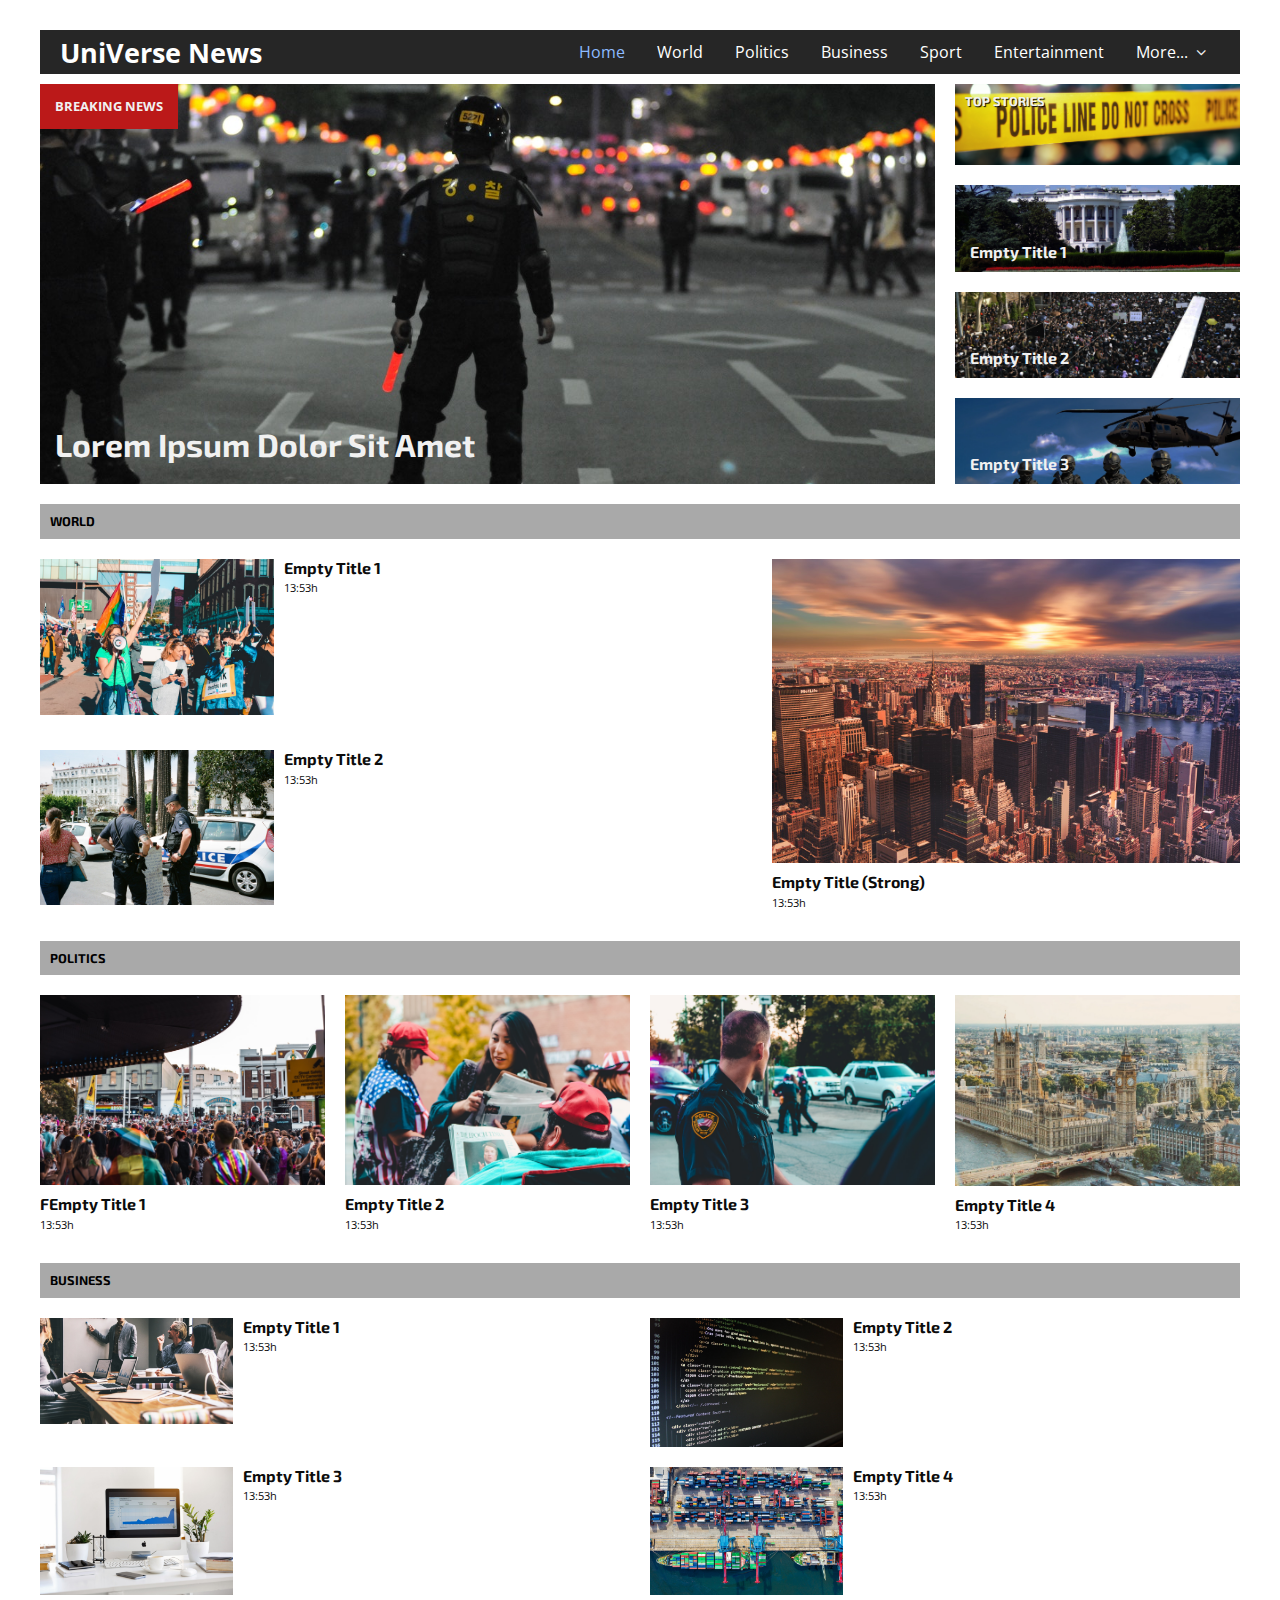
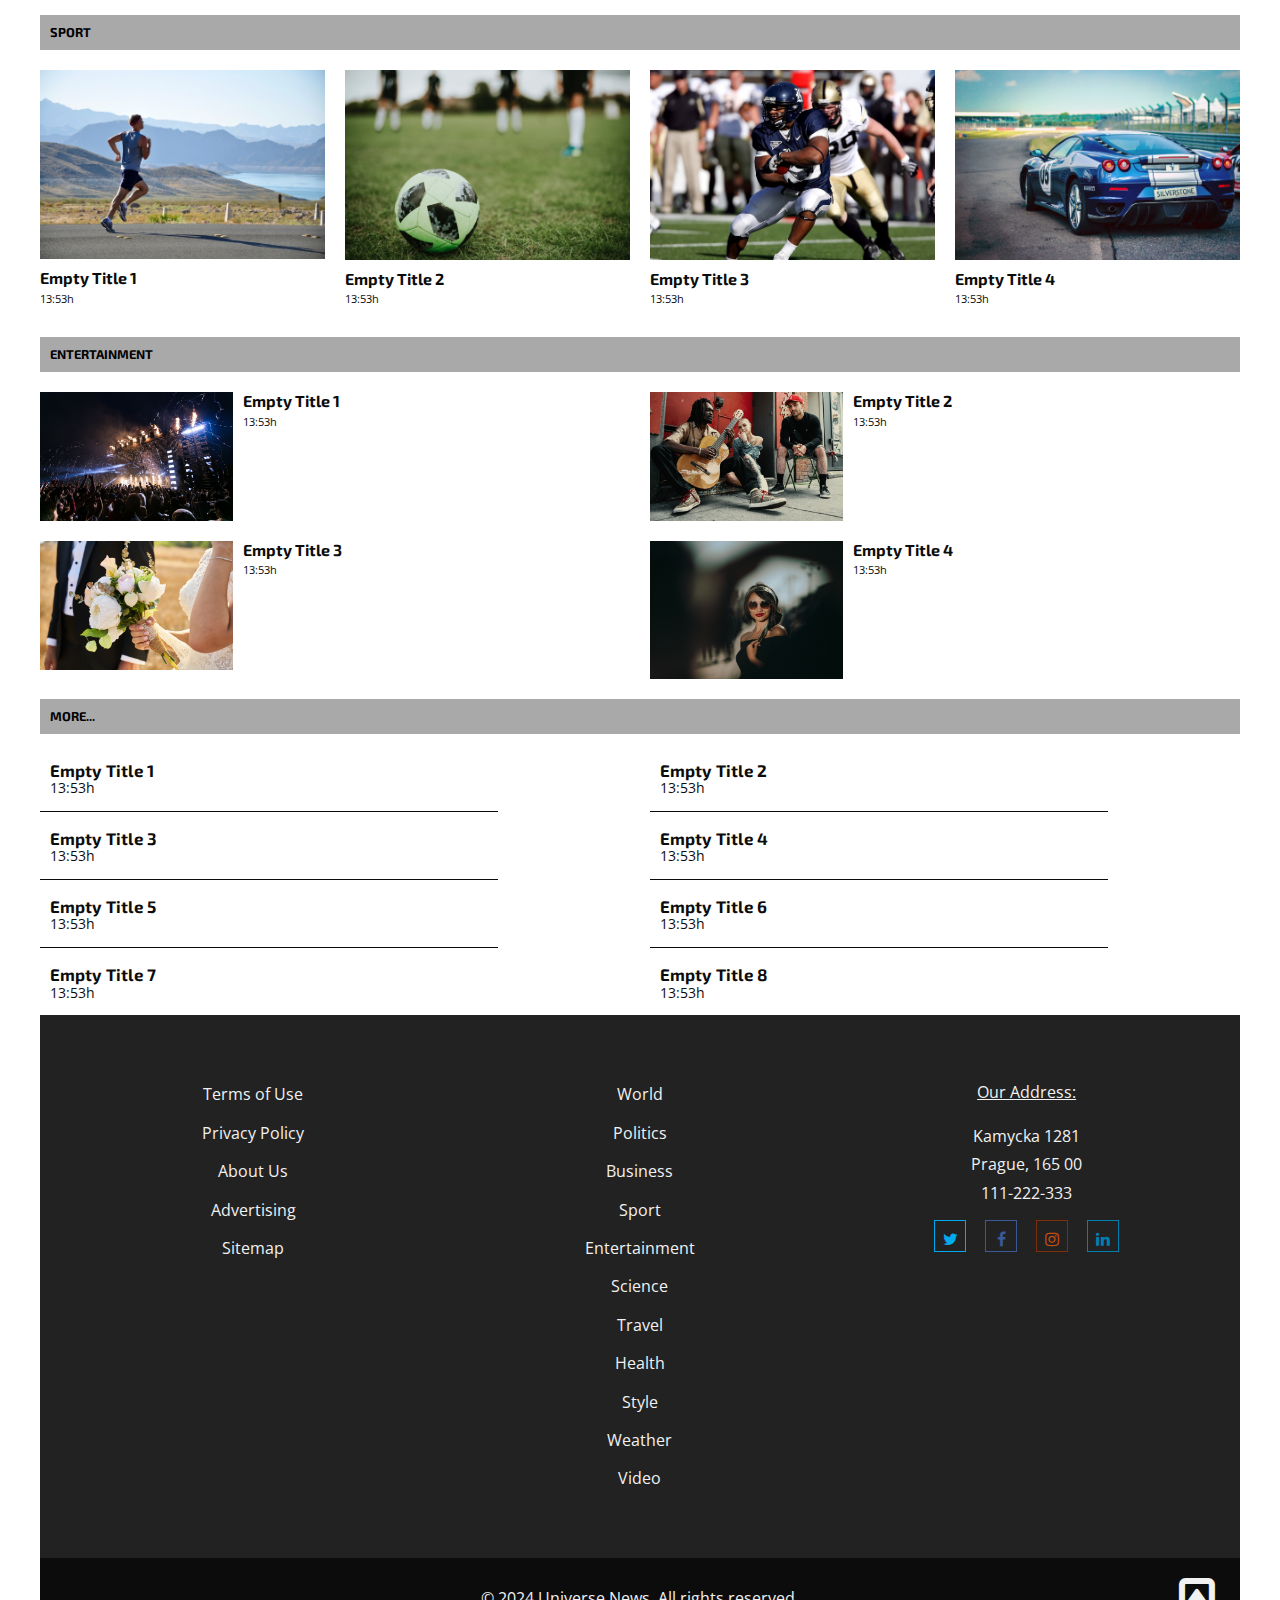
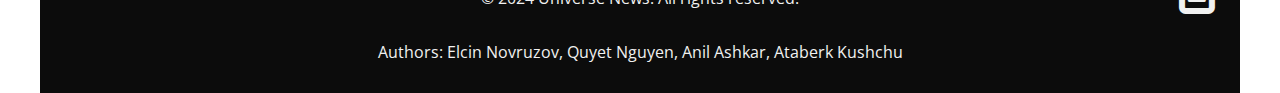
==== index.html @ 1b8720ac "some changes, fix footer, top stories, etc." ====
<!doctype html>
<html class="no-js" lang="en">

<head>

  <meta charset="UTF-8">
  <meta name="description"
    content="">
  <meta name="author" content="">
  <meta name="viewport" content="width=device-width, initial-scale=1.0">

  <title>Home</title>

  <link href="https://fonts.googleapis.com/css?family=Exo+2:400,700|Open+Sans&display=swap" rel="stylesheet">
  <link href="https://stackpath.bootstrapcdn.com/font-awesome/4.7.0/css/font-awesome.min.css" rel="stylesheet"
    integrity="sha384-wvfXpqpZZVQGK6TAh5PVlGOfQNHSoD2xbE+QkPxCAFlNEevoEH3Sl0sibVcOQVnN" crossorigin="anonymous">
  
  <link rel="stylesheet" href="css/normalize.css">
  <link rel="stylesheet" href="css/main.css">

</head>

<body id="top">

  <div class="content-wrap">

    <!-- Header -->
    <header role="banner">

      <section class="nav-section">

        <!-- Logo -->
        <div class="logo">
          <a href="index.html" title="UniVerse News Logo">UniVerse News</a>
        </div>

        <!-- Navigation -->
        <nav class="nav-menu" role="navigation">
          <ul class="nav-links">
            <li><a href="index.html" id="curr-menu-item" title="Home">Home</a></li>
            <li><a href="article.html" title="World">World</a>
            <li><a href="#politics.html" title="Politics">Politics</a></li>
            <li><a href="#business.html" title="Business">Business</a></li>
            <li><a href="#sport.html" title="Sport">Sport</a></li>
            <li><a href="#entertainment.html" title="Entertainment">Entertainment</a></li>
            <li>
              <a href="#more" title="More">More...<span class="dropdown-toggle" aria-expanded="false"></span>
                <span class="screen-reader-text">Expand child menu</span></a>
              <ul class="sub-menu">
                <li><a href="#" title="Science">Science</a></li>
                <li><a href="#" title="Travel">Travel</a></li>
                <li><a href="#" title="Health">Health</a></li>
                <li><a href="#" title="Style">Style</a></li>
                <li><a href="#" title="Weather">Weather</a></li>
                <li><a href="#" title="Video">Video</a></li>
              </ul>
            </li>
          </ul>
          <div class="burger">
            <div class="line-1"></div>
            <div class="line-2"></div>
            <div class="line-3"></div>
          </div>
        </nav>
      </section> <!-- end of class="nav-section"-->

    </header>

    <!-- Main -->
    <main class="main" role="main">

      <div class="top-news">

        <section class="latest-news">
          <div class="headline">
            <p>Breaking News</p>
            <a href="article.html">
              <h1>Lorem ipsum dolor sit amet</h1>
            </a>
          </div>
        </section> <!-- End of class="latest-news" -->

        <section class="top-stories">
          <h2>Top Stories</h2>
          <div class="headline headline-1">
            <a href="#">
              <h1>Empty Title 1</h1>
            </a>
          </div>
          <div class="headline headline-2">
            <a href="#">
              <h1>Empty Title 2</h1>
            </a>
          </div>

          <div class="headline headline-3">
            <a href="#">
              <h1>Empty Title 3</h1>
            </a>
          </div>
        </section> <!-- End of class="top-stories" -->

      </div> <!-- End of class="top-news" -->

      <section class="world">
        <h2>World</h2>
        <div class="story story-1">
          <a href="#">
            <div class="story-img">
              <img src="images/politics2.jpg" alt="Protesters">
            </div>
            <div class="story-headline">
              <h3>Empty Title 1</h3>
              <p class="exact-time">13:53h</p>
            </div>
          </a>
        </div>

        <div class="story story-2">
          <a href="#">
            <div class="story-img">
              <img src="images/politics10.jpg" alt="Police Officers">
            </div>
            <div class="story-headline">
              <h3>Empty Title 2</h3>
              <p class="exact-time">13:53h</p>
            </div>
          </a>
        </div>

        <div class="story story-3">
          <a href="#">
            <div class="story-img">
              <img src="images/world9.jpg" alt="Aerial view of the city">
            </div>
            <div class="story-headline">
              <h3>Empty Title (Strong)</h3>
              <p class="exact-time">13:53h</p>
            </div>
          </a>
        </div>
      </section> <!-- End of class="world" -->

      <section class="politics">
        <h2>Politics</h2>
        <div class="story">
          <a href="#">
            <div class="story-img">
              <img src="images/politics4.jpg" alt="Protesters">
            </div>
            <div class="story-headline">
              <h3>FEmpty Title 1</h3>
              <p class="exact-time">13:53h</p>
            </div>
          </a>
        </div>

        <div class="story">
          <a href="#">
            <div class="story-img">
              <img src="images/politics5.jpg" alt="People with newspapers">
            </div>
            <div class="story-headline">
              <h3>Empty Title 2</h3>
              <p class="exact-time">13:53h</p>
            </div>
          </a>
        </div>

        <div class="story">
          <a href="#">
            <div class="story-img">
              <img src="images/politics9.jpg" alt="Police Officer">
            </div>
            <div class="story-headline">
              <h3>Empty Title 3</h3>
              <p class="exact-time">13:53h</p>
            </div>
          </a>
        </div>

        <div class="story">
          <a href="#">
            <div class="story-img">
              <img src="images/world2.jpg" alt="London">
            </div>
            <div class="story-headline">
              <h3>Empty Title 4</h3>
              <p class="exact-time">13:53h</p>
            </div>
          </a>
        </div>
      </section> <!-- End of class="politics" -->

      <section class="business">
        <h2>Business</h2>
        <div class="story">
          <a href="#">
            <div class="story-img">
              <img src="images/business1.jpg" alt="Office">
            </div>
            <div class="story-headline">
              <h3>Empty Title 1</h3>
              <p class="exact-time">13:53h</p>
            </div>
          </a>
        </div>

        <div class="story">
          <a href="#">
            <div class="story-img">
              <img src="images/business4.jpg" alt="Computer screen">
            </div>
            <div class="story-headline">
              <h3>Empty Title 2</h3>
              <p class="exact-time">13:53h</p>
            </div>
          </a>
        </div>

        <div class="story">
          <a href="#">
            <div class="story-img">
              <img src="images/business7.jpg" alt="Screen with graphic statistics">
            </div>
            <div class="story-headline">
              <h3>Empty Title 3</h3>
              <p class="exact-time">13:53h</p>
            </div>
          </a>
        </div>

        <div class="story">
          <a href="#">
            <div class="story-img">
              <img src="images/business10.jpg" alt="Container terminal">
            </div>
            <div class="story-headline">
              <h3>Empty Title 4</h3>
              <p class="exact-time">13:53h</p>
            </div>
          </a>
        </div>
      </section> <!-- End of class="business" -->

      <section class="sport">
        <h2>Sport</h2>
        <div class="story">
          <a href="#">
            <div class="story-img">
              <img src="images/sport2.jpg" alt="Marathon runner">
            </div>
            <div class="story-headline">
              <h3>Empty Title 1</h3>
              <p class="exact-time">13:53h</p>
            </div>
          </a>
        </div>

        <div class="story">
          <a href="#">
            <div class="story-img">
              <img src="images/sport5.jpg" alt="Football field">
            </div>
            <div class="story-headline">
              <h3>Empty Title 2</h3>
              <p class="exact-time">13:53h</p>
            </div>
          </a>
        </div>

        <div class="story">
          <a href="#">
            <div class="story-img">
              <img src="images/sport6.jpg" alt="American football players">
            </div>
            <div class="story-headline">
              <h3>Empty Title 3</h3>
              <p class="exact-time">13:53h</p>
            </div>
          </a>
        </div>

        <div class="story">
          <a href="#">
            <div class="story-img">
              <img src="images/sport7.jpg" alt="Sport car">
            </div>
            <div class="story-headline">
              <h3>Empty Title 4</h3>
              <p class="exact-time">13:53h</p>
            </div>
          </a>
        </div>
      </section> <!-- End of class="sport" -->

      <section class="entertainment">
        <h2>Entertainment</h2>
        <div class="story">
          <a href="#">
            <div class="story-img">
              <img src="images/entertainment1.jpg" alt="Live concert">
            </div>
            <div class="story-headline">
              <h3>Empty Title 1</h3>
              <p class="exact-time">13:53h</p>
            </div>
          </a>
        </div>

        <div class="story">
          <a href="#">
            <div class="story-img">
              <img src="images/entertainment4.jpg" alt="Man playing guitar">
            </div>
            <div class="story-headline">
              <h3>Empty Title 2</h3>
              <p class="exact-time">13:53h</p>
            </div>
          </a>
        </div>

        <div class="story">
          <a href="#">
            <div class="story-img">
              <img src="images/entertainment6.jpg" alt="Wedding">
            </div>
            <div class="story-headline">
              <h3>Empty Title 3</h3>
              <p class="exact-time">13:53h</p>
            </div>
          </a>
        </div>

        <div class="story">
          <a href="#">
            <div class="story-img">
              <img src="images/entertainment10.jpg" alt="Fashion model">
            </div>
            <div class="story-headline">
              <h3>Empty Title 4</h3>
              <p class="exact-time">13:53h</p>
            </div>
          </a>
        </div>
      </section> <!-- End of class="entertainment" -->

      <section class="more">
        <h2>More...</h2>
        <a href="#">
          <div class="more-headline">
            <h3> Empty Title 1</h3>
            <p class="exact-time">13:53h</p>
          </div>
        </a>

        <a href="#">
          <div class="more-headline">
            <h3>Empty Title 2</h3>
            <p class="exact-time">13:53h</p>
          </div>
        </a>

        <a href="#">
          <div class="more-headline">
            <h3>Empty Title 3</h3>
            <p class="exact-time">13:53h</p>
          </div>
        </a>

        <a href="#">
          <div class="more-headline">
            <h3>Empty Title 4</h3>
            <p class="exact-time">13:53h</p>
          </div>
        </a>

        <a href="#">
          <div class="more-headline">
            <h3>Empty Title 5</h3>
            <p class="exact-time">13:53h</p>
          </div>
        </a>

        <a href="#">
          <div class="more-headline">
            <h3>Empty Title 6</h3>
            <p class="exact-time">13:53h</p>
          </div>
        </a>

        <a href="#">
          <div class="more-headline">
            <h3>Empty Title 7</h3>
            <p class="exact-time">13:53h</p>
          </div>
        </a>

        <a href="#">
          <div class="more-headline">
            <h3>Empty Title 8</h3>
            <p class="exact-time">13:53h</p>
          </div>
        </a>

      </section> <!-- End of class="more" -->

    </main> <!-- End of class="main" -->


    <!-- Footer Links -->
    <div class="footer-links">

      

      <ul class="main-footer-links">
        <li><a href="#world" title="World">World</a>
        <li><a href="#politics" title="Politics">Politics</a></li>
        <li><a href="#business" title="Business">Business</a></li>
        <li><a href="#sport" title="Sport">Sport</a></li>
        <li><a href="#entertainment" title="Entertainment">Entertainment</a></li>
        <li><a href="#science" title="Science">Science</a></li>
        <li><a href="#travel" title="Travel">Travel</a></li>
        <li><a href="#health" title="Health">Health</a></li>
        <li><a href="#style" title="Style">Style</a></li>
        <li><a href="#weather" title="Weather">Weather</a></li>
        <li><a href="#video" title="Video">Video</a></li>
      </ul>

      <ul class="info-links">
        <li><a href="404.html" title="Terms of Use">Terms of Use</a></li>
        <li><a href="404.html" title="Privacy Policy">Privacy Policy</a></li>
        <li><a href="404.html" title="About Us">About Us</a></li>
        <li><a href="404.html" title="Advertising">Advertising</a></li>
        <li><a href="404.html" title="Sitemap">Sitemap</a></li>
      </ul>

      <ul class="our-address">
        <li>Our Address:</li>
        <li>Kamycka 1281</li>
        <li>Prague, 165 00</li>
        <li>111-222-333</li>
      </ul>
      
      <ul class="social-media-links">
          <div class="social-container">
            <a href="#" class="twitter"><i class="fa fa-twitter"></i></a>
            <a href="#" class="facebook"><i class="fa fa-facebook"></i></a>
            <a href="#" class="instagram"><i class="fa fa-instagram"></i></a>
            <a href="#" class="linkedin"><i class="fa fa-linkedin"></i></a>
          </div>
      </ul>

    </div> <!-- End of class="footer-links" -->

    <!-- Footer Credit -->
    <footer role="contentinfo">
    <p class="footer-title">&copy; 2024 Universe News. All rights reserved.</p>
    <p class="footer-authors">Authors: Elcin Novruzov, Quyet Nguyen, Anil Ashkar, Ataberk Kushchu</p>
      <a class="scroll-top" href="#top"></a>
    </footer>

  </div> <!-- end of class="content-wrap" -->

  <script src="https://code.jquery.com/jquery-3.4.1.min.js"
    integrity="sha256-CSXorXvZcTkaix6Yvo6HppcZGetbYMGWSFlBw8HfCJo=" crossorigin="anonymous"></script>
  <script src="js/main.js"></script>

</body>

</html>
---- css/main.css ----
/* -------------------------------------------------------------
    Color Palette 
   ------------------------------------------------------------- */

:root {
  --smoky-black: #0c0c0c;
  --raisin-black: #222222;
  --lapis-lazuli: #21759b;
  --dark-medium-gray: #a9a9a9;
  --cornell-red: #bb1919;
  --anti-flash-white: #f1f1f1;
  --very-light-gray: #e2e2e2;
  --gray80: #cccccc;
}

/* -------------------------------------------------------------
    Accessibility (Text meant only for screen readers)
   ------------------------------------------------------------- */

.screen-reader-text {
  clip: rect(1px, 1px, 1px, 1px);
  position: absolute !important;
  height: 1px;
  width: 1px;
  overflow: hidden;
}

.screen-reader-text:hover,
.screen-reader-text:active,
.screen-reader-text:focus {
  background-color: var(--anti-flash-white);
  border-radius: 3px;
  box-shadow: 0 0 2px 2px var(--smoky-black);
  clip: auto !important;
  color: var(--lapis-lazuli);
  display: block;
  font-size: 14px;
  font-weight: bold;
  height: auto;
  left: 5px;
  line-height: normal;
  padding: 15px 23px 14px;
  text-decoration: none;
  top: 5px;
  width: auto;
  z-index: 100000;
}

/* -------------------------------------------------------------
    Global Styles
   ------------------------------------------------------------- */

/*
 * Box-sizing Reset
 */

html {
  box-sizing: border-box;
}

*,
*:before,
*:after {
  box-sizing: inherit;
}

body {
  font-family: "Open Sans", sans-serif;
}

h1,
h2,
h3,
h4,
h5,
h6 {
  font-family: "Exo 2", sans-serif;
}

ul,
li {
  padding: 0;
  margin: 0;
  list-style: none;
}

a {
  text-decoration: none;
}

img {
  display: block;
  width: 100%;
  height: auto;
}

/*
 * Browser Upgrade Prompt
*/

.browserupgrade {
  margin: 0.2em 0;
  background: var(--anti-flash-white);
  color: var(--smoky-black);
  padding: 0.2em 0;
}

/* -------------------------------------------------------------
    Header
   ------------------------------------------------------------- */

/* 
 * Nav Wrapper
 */

.nav-section {
  background: hsl(0, 0%, 15%);
  position: relative;
  padding-bottom: 2px;
}

/* 
 * Logo
 */

.logo a {
  display: block;
  color: #fff;
  text-decoration: none;
  font-size: 1.5em;
  font-weight: bold;
  padding-left: 15px;
  padding-top: 15px;
  margin-bottom: 15px;
}

/* 
 * Main Navigation
 */

.nav-links {
  display: none;
}

.nav-links li {
  opacity: 0;
}

.nav-menu li a {
  display: block;
  color: #fff;
  padding: 0.7em 1em;
}

.nav-menu li a:hover {
  background: hsl(0, 0%, 25%);
}

.nav-menu li a[href="#more"] {
  display: none;
}

#curr-menu-item {
color: #8dbbff !important;
}

/*
 * Burger Menu
 */

.burger {
  position: absolute;
  right: 10px;
  top: 15px;
  cursor: pointer;
}

.burger div {
  width: 25px;
  height: 3px;
  background-color: var(--very-light-gray);
  margin: 5px;
  transition: all 0.5s ease;
}

.nav-active {
  display: block;
  transform: translateX(0%);
  height: 100vh;
}

@keyframes navLinkFade {
  from {
    opacity: 0;
    transform: translateX(50px);
  }
  to {
    opacity: 1;
    transform: translateX(0px);
  }
}

.toggle .line-1 {
  transform: rotate(-45deg) translate(-5px, 6px);
}

.toggle .line-2 {
  opacity: 0;
}

.toggle .line-3 {
  transform: rotate(45deg) translate(-5px, -6px);
}

/* -------------------------------------------------------------
    Main
   ------------------------------------------------------------- */

.headline {
  background: url(../images/politics8.jpg);
  background-position: center center;
  background-repeat: no-repeat;
  background-size: cover;
  position: relative;
  min-height: 200px;
  display: flex;
  flex-direction: column;
  align-items: start;
  justify-content: space-between;
}

.headline p {
  margin: 0;
  padding: 15px;
  background: var(--cornell-red);
  color: var(--anti-flash-white);
  font-size: 0.8rem;
  font-weight: bold;
  text-transform: uppercase;
}

.headline h1 {
  font-size: 1rem;
  text-transform: capitalize;
  color: var(--anti-flash-white);
  padding-left: 15px;
}

.top-stories h2 {
  padding: 10px;
    margin: 10px;
    text-transform: uppercase;
    font-size: 0.8rem;
    color: var(--anti-flash-white);
    text-shadow: #000 1px 1px 1px; 
    background: url(../images/top-news.webp);
      background-position: center center;
      background-repeat: no-repeat;
      background-size: cover;
}

.world h2,
.politics h2,
.business h2,
.sport h2,
.entertainment h2,
.more h2 {
  padding: 10px;
  margin: 10px;
  background: var(--dark-medium-gray);
  text-transform: uppercase;
  font-size: 0.8rem;
}

.top-stories .headline {
  display: flex;
  margin: 10px;
  justify-content: flex-end;
  
}

.top-stories .headline-1 {
  background: url(../images/politics1.jpg);
  background-position: center center;
  background-repeat: no-repeat;
  background-size: cover;
}

.top-stories .headline-2 {
  background: url(../images/politics3.jpg);
  background-position: center center;
  background-repeat: no-repeat;
  background-size: cover;
}

.top-stories .headline-3 {
  background: url(../images/politics6.jpg);
  background-position: center center;
  background-repeat: no-repeat;
  background-size: cover;
}

.story a {
  display: grid;
  grid-template-columns: 1fr 2fr;
  grid-gap: 10px;
  margin: 10px;
}

.story-img {
  min-width: 120px;
  height: auto;
}

.story h3 {
  margin: 0;
  color: var(--smoky-black);
  font-size: 1rem;
  text-transform: capitalize;
}

.story p.exact-time {
  margin-top: 5px;
  color: var(--smoky-black);
  font-size: 0.7rem;
  font-weight: normal;
}

.more-headline {
  margin: 10px;
  font-size: 0.9rem;
}

.more-headline h3 {
  color: var(--smoky-black);
  margin-bottom: 0px;
  text-transform: capitalize;
}

.more-headline p.exact-time {
  margin-top: 0;
  color: var(--smoky-black);
}

/* -------------------------------------------------------------
    Footer
   ------------------------------------------------------------- */

/*
 * Footer Links
 */

.footer-links {
  padding: 20px;
  background: var(--raisin-black);
}

.footer-links a {
  display: flex;
  justify-content: center;
  padding: 10px;
  color: var(--anti-flash-white);
}

/*
 * Social Media Links social-media-links
 */

/*
 * Main Footer Links
 */

.main-footer-links {
  padding-top: 20px;
}

/*
 * Our Address
 */

.our-address {
  text-align: center;
  padding-top: 15px;
  padding-bottom: 20px;
  color: var(--anti-flash-white);
  border-top: 1px solid var(--anti-flash-white);
}

.our-address li {
  padding: 5px;
}

.our-address li:first-child {
  text-decoration: underline;
  padding: 20px;
}

/*
 * Footer Credit
 */

footer {
  position: relative;
  background: var(--smoky-black);
  padding: 5px;
}

footer p {
  display: flex;
  justify-content: center;
  padding: 10px;
  background: var(--smoky-black);
  color: var(--anti-flash-white);
}

footer a.scroll-top:before {
  font-family: "Fontawesome";
  position: absolute;
  top: 15px;
  right: 25px;
  content: "\f151";
  color: var(--anti-flash-white);
  font-size: 2.6rem;
}

/* -------------------------------------------------------------
    Article
   ------------------------------------------------------------- */

.article h2 {
  text-transform: capitalize;
  padding-left: 10px;
  margin-bottom: 0;
}

.article p {
  padding-left: 10px;
  margin-top: 0;
}

article p {
  text-align: justify;
  padding: 10px;
}

p.intro-text {
  font-style: italic;
  font-size: 1.1rem;
  padding: 20px;
}

/*
 * Comments - Wide screen(min-width: 56em)
 */

.comments {
  padding: 10px;
}

.article .comments p {
  padding-left: 0;
}

.comment-name {
  padding-top: 20px;
  margin-bottom: 10px;
}

.comment-text {
  padding-left: 10px;
  background: var(--gray80);
  border-radius: 5px;
  font-size: 0.8rem;
}

.article .comment-text p {
  padding-bottom: 5px;
}

/*
 * Comment Form
 */

.article h3 {
  padding: 10px;
}

.form-container {
  border-radius: 5px;
  background-color: var(--anti-flash-white);
  padding: 20px;
}

input[type="text"],
textarea {
  width: 100%;
  padding: 12px;
  border: 1px solid var(--smoky-black);
  background: transparent;
  color: var(--smoky-black);
  border-radius: 4px;
  box-sizing: border-box;
  margin-top: 6px;
  margin-bottom: 16px;
  resize: vertical;
}

input[type="submit"] {
  background-color: var(--lapis-lazuli);
  color: var(--anti-flash-white);
  padding: 12px 20px;
  border: none;
  border-radius: 4px;
  cursor: pointer;
}

/*
 * Sidebar - Wide screen(min-width: 56em)
 */

.sidebar {
  margin-bottom: 100px;
}

.sidebar h2 {
  padding: 20px;
  margin-top: 50px;
  background: var(--dark-medium-gray);
}

.sidebar .sidebar-headline {
  border-bottom: 1px solid var(--smoky-black);
  padding: 0px 10px;
}

.sidebar a {
  color: var(--smoky-black);
}

.sidebar h2:last-of-type {
  margin-top: 100px;
}

.top-comments {
  display: grid;
  grid-template-columns: 3fr 1fr;
}

.top-comments p {
  font-size: 2rem;
  padding: 20px 0 0 0;
  margin: 0;
  text-align: end;
}

/* -------------------------------------------------------------
    Helpers Classes
   ------------------------------------------------------------- */

/*
 * Hide visually and from screen readers
 */

.hidden {
  display: none;
}

/*
 * Clearfix: contain floats
 */

.clearfix:before,
.clearfix:after {
  content: " ";
  display: table;
}

.clearfix:after {
  clear: both;
}

/* -------------------------------------------------------------
    Media Queries
   ------------------------------------------------------------- */

@media only screen and (min-width: 37em) {
  .latest-news h1:first-child {
    font-size: 1.5rem;
  }

  .top-stories {
    display: grid;
    grid-template-columns: repeat(3, 1fr);
  }

  .top-stories h2 {
    grid-column: 1/4;
    grid-row: 1/2;
  }

  .headline {
    min-height: 400px;
  }

  .headline-1,
  .headline-2,
  .headline-3 {
    min-height: 200px;
  }

  .world {
    display: grid;
    grid-template-columns: repeat(2, 1fr);
  }

  .world h2 {
    grid-column: 1/4;
    grid-row: 1/2;
  }

  .world .story-1 {
    grid-column: 1/4;
  }

  .politics,
  .business,
  .sport,
  .entertainment,
  .more {
    display: grid;
    grid-template-columns: repeat(2, 1fr);
  }

  .politics h2,
  .business h2,
  .sport h2,
  .entertainment h2,
  .more h2 {
    grid-column: 1/3;
    grid-row: 1/2;
  }
}

@media only screen and (min-width: 56em) {
  /*
   * Global Styles - Wide screen(min-width: 56em)
   */

  .content-wrap {
    /*max-width: 1280px;*/
    margin: 0 auto;
    padding: 30px 30px 0px 30px;
  }

  /*
   * Nav Wrapper - Wide screen(min-width: 56em)
   */

  .nav-section {
    display: flex;
    background: hsl(0, 0%, 15%);
    justify-content: space-between;
    align-items: center;
    margin-left: 10px;
    margin-right: 10px;
  }

  /*
   * Logo - Wide screen(min-width: 56em)
   */

  .logo a {
    font-size: 1.7em;
    padding-left: 20px;
    padding-top: 7px;
    margin-bottom: 4px;
  }

  /*
   * Main Navigation - Wide screen(min-width: 56em)
   */

  .nav-links {
    height: 38px;
  }

  .nav-menu ul {
    display: flex;
    justify-content: space-around;
  }

  .nav-menu li {
    position: relative;
  }

  .nav-menu li a[href="#more"] {
    display: block;
    width: 120px;
  }

  .nav-menu ul ul {
    display: none;
    position: absolute;
    z-index: 100;
  }

  .nav-menu ul ul li {
    flex: 1 1 auto;
  }

  .nav-menu ul .toggled-on {
    display: flex;
    flex-direction: column;
    width: 100%;
    background: hsl(0, 0%, 15%);
  }

  .dropdown-toggle {
    margin: 0;
    padding: 0 0.5em;
    border: 0;
    font-family: "FontAwesome";
    content: "";
    text-transform: lowercase; /* stop screenreaders to read the text as capital letters */
    background-color: transparent;
  }

  .dropdown-toggle:after {
    position: relative;
    top: 0;
    left: 0;
    width: 42px;
    color: var(--anti-flash-white);
    content: "\f107";
    line-height: 1em;
  }

  .dropdown-toggle:hover,
  .dropdown-toggle:focus {
    background: hsl(0, 0%, 25%);
  }

  .dropdown-toggle.toggle-on:after {
    content: "\f106";
  }

  .burger {
    display: none;
  }

  .nav-links li {
    opacity: 1;
  }

  /*
   * Main - Wide screen(min-width: 56em)
   */

  .main-article {
    display: grid;
    grid-template-columns: 2fr 1fr;
    padding: 10px;
    grid-gap: 20px;
  }

  .main-article .article {
    font-size: 1.2rem;
  }

  /*
   * Article - Wide screen(min-width: 56em)
   */

  .article h2 {
    font-size: 2rem;
    padding-top: 40px;
    padding-bottom: 10px;
    padding-left: 0;
  }

  .article p:first-of-type {
    padding-bottom: 50px;
    padding-left: 0;
  }

  .article p.intro-text {
    font-size: 1.5rem;
    padding-top: 50px;
  }

  .article h3 {
    padding-left: 0;
  }

  /*
   * Comments - Wide screen(min-width: 56em)
   */

  .comment-name {
    padding-top: 40px;
  }

  .comment-text {
    padding-left: 20px;
    font-size: 1rem;
  }

  .article .comment-text p {
    padding-bottom: 5px;
  }

  /*
   * Top News - Wide screen(min-width: 56em)
   */

  .top-news {
    display: grid;
    grid-template-columns: 3fr 1fr;
  }

  .top-news .latest-news {
    grid-column: 1/2;
    grid-row: 1/2;
    margin: 10px;
  }

  .latest-news h1:first-child {
    font-size: 2rem;
  }

  .headline-1,
  .headline-2,
  .headline-3 {
    min-height: 10%;
  }

  .top-stories .headline-1 {
    grid-column: 1/4;
    grid-row: 2/3;
  }

  .top-stories .headline-2 {
    grid-column: 1/4;
    grid-row: 3/4;
  }

  .top-stories .headline-3 {
    grid-column: 1/4;
    grid-row: 4/5;
  }

  /*
   * World - Wide screen(min-width: 56em)
   */

  .world {
    display: grid;
    grid-template-columns: repeat(5, 1fr);
  }

  .world h2 {
    grid-column: 1 / span 5;
  }

  .world .story-1 {
    grid-column: 1/4;
  }

  .world .story-2 {
    grid-column: 1/4;
    grid-row: 3/4;
  }

  .world .story-3 {
    grid-column: 4/6;
    grid-row: 2/4;
  }

  .world .story-3 a {
    display: flex;
    flex-direction: column;
  }

  /*
   * Politics - Wide screen(min-width: 56em)
   */

  .politics {
    display: grid;
    grid-template-columns: repeat(4, 1fr);
  }

  .politics h2 {
    grid-column: 1 / span 5;
  }

  .politics .story a {
    display: flex;
    flex-direction: column;
  }

  /*
   * Sport - Wide screen(min-width: 56em)
   */

  .sport {
    display: grid;
    grid-template-columns: repeat(4, 1fr);
  }

  .sport h2 {
    grid-column: 1 / span 5;
  }

  .sport .story a {
    display: flex;
    flex-direction: column;
  }

  /*
   * More - Wide screen(min-width: 56em)
   */

  .more a {
    border-bottom: 1px solid var(--smoky-black);
    width: 75%;
    margin-left: 10px;
    color: var(--smoky-black);
  }

  .more a:nth-child(8),
  .more a:nth-child(9) {
    border: none;
  }

  /*
   * Footer - Wide screen(min-width: 56em)
   */

  footer,
  .footer-links {
    margin-left: 10px;
    margin-right: 10px;
  }

  .footer-links {
    display: grid;
    grid-template-columns: 1fr 1fr 1fr;
    padding-top: 60px;
    padding-bottom: 60px;
  }

  .info-links {
    padding-top: 0;
    grid-column: 1/2;
    grid-row: 1/3;
  }

  .main-footer-links {
    padding-top: 0;
    grid-column: 2/3;
    grid-row: 1/3;
  }

  .social-media-links {
    padding-top: 0;
    grid-column: 3/4;
    grid-row: 2/3;
  }

  .our-address {
    grid-column: 3/4;
    grid-row: 1/2;
    height: 100px;
    padding: 0;
    margin: -12px;
    border: none;
  }
}

/* Main container for Sign In / Sign Up forms */
.user-account-container {
  display: flex;
  flex-direction: column;
  max-width: 500px;
  width: 100%;
  margin: 30px auto;
}

/* Toggle Button Container */
.user-account-toggle-container {
  display: flex;
  width: 100%;
  border-radius: 30px;
  overflow: hidden;
  background-color: #333; /* Dark grey for the container */
  box-shadow: 0 4px 8px rgba(0, 0, 0, 0.2);
  margin-bottom: 20px;
}

/* Default Toggle Button Styling */
.user-account-toggle-button {
  flex: 1;
  padding: 12px;
  font-size: 16px;
  font-weight: bold;
  background-color: #333; /* Match container color */
  color: #ccc; /* Light grey text for better readability */
  text-align: center;
  border: none;
  cursor: pointer;
  transition: background-color 0.3s ease, color 0.3s ease;
}

/* Active Toggle Button Styling */
.user-account-toggle-button.active {
  background: linear-gradient(90deg, #1e90ff, #007bff); /* Bright blue gradient for active state */
  color: #fff; /* White text on active button */
  font-weight: bold;
}

/* Form section styling */
.user-account-form-section {
  display: none; /* Initially hidden */
}

.user-account-form-section.active {
  display: block; /* Show active form */
}

/* Shared Form Styles */
.user-account-form label {
  font-size: 14px;
  font-weight: bold;
  margin-bottom: 5px;
  color: #333;
  display: inline-block;
}

.user-account-form input[type="text"],
.user-account-form input[type="email"],
.user-account-form input[type="password"],
.user-account-form select {
  padding: 10px;
  font-size: 14px;
  margin-bottom: 15px;
  border: 1px solid #ddd;
  border-radius: 4px;
  width: 100%;
  box-sizing: border-box;
}

.user-account-password-container {
  position: relative;
}

/* Password Requirements Styling */
.user-account-password-requirements {
  font-size: 14px;
  color: #666;
  margin: 10px 0 5px;
}

.user-account-password-requirements-list {
  list-style: none;
  padding-left: 15px;
}

.user-account-password-requirements-list li::before {
  content: "•";
  margin-right: 5px;
  color: #333;
}

/* Button Styling */
.user-account-button {
  padding: 10px;
  font-size: 16px;
  color: #fff;
  background-color: #000;
  border: none;
  border-radius: 4px;
  cursor: pointer;
  display: block;
  transition: background-color 0.3s ease;
  margin-top: 10px;
  width: 100%;
}

.user-account-button:hover {
  background-color: #333;
}

/* Checkbox Styling */
.user-account-checkbox {
  font-size: 14px;
  color: #333;
  display: flex;
  align-items: center;
  margin-top: 10px;
}

.user-account-checkbox input {
  margin-right: 8px;
}

/* Media Query for Responsive Layout */
@media (max-width: 768px) {
  .user-account-container {
    margin: 10px;
    width: auto;
    max-width: unset;
  }

  .user-account-toggle-container {
    flex-direction: row;
  }

  .user-account-toggle-button {
    padding: 10px;
    font-size: 14px;
  }
}

/* Toggle Button Container */
.toggle-container {
  display: flex;
  width: 100%;
  border-radius: 30px;
  overflow: hidden;
  background-color: #333; /* Dark grey for the container */
  box-shadow: 0 4px 8px rgba(0, 0, 0, 0.2);
  margin-bottom: 20px;
}

/* Default Toggle Button Styling */
.toggle-button {
  flex: 1;
  padding: 12px;
  font-size: 16px;
  font-weight: bold;
  background-color: #333; /* Match container color */
  color: #ccc; /* Light grey text for better readability */
  text-align: center;
  border: none;
  cursor: pointer;
  transition: background-color 0.3s ease, color 0.3s ease;
}

/* Active Toggle Button Styling */
.toggle-button.active {
  background: linear-gradient(
    90deg,
    #1e90ff,
    #007bff
  ); /* Bright blue gradient for active state */
  color: #fff; /* White text on active button */
  font-weight: bold;
}

/* Button Styling */
.user-account-button {
  padding: 10px;
  font-size: 16px;
  color: #fff;
  background-color: #000;
  border: none;
  border-radius: 4px;
  cursor: pointer;
  display: block;
  transition: background-color 0.3s ease;
  margin-top: 10px;
  width: 100%;
}

.user-account-button:hover {
  background-color: #333;
}

/* Media Query for Responsive Layout */
@media (max-width: 768px) {
  .user-account-container {
    margin: 10px;
    width: auto;
    max-width: unset;
  }

  .toggle-container {
    flex-direction: row;
  }

  .toggle-button {
    padding: 10px;
    font-size: 14px;
  }
}


/* Author profile */
.main-author-profile {
  margin: 50px 10px;
}

.author-profile-wrap {
  display: flex;
  flex-wrap: wrap;
  gap: 10px;
  margin: auto;
  background: #fff;
  border: 1px solid #d0d0d0;
  box-sizing: border-box;
  padding: 16px;
  justify-content: space-between;
}

.author-profile-avatar {
  width: 60px;
  height: 60px;
  border-radius: 50%;
  flex-shrink: 0;
  margin-right: 10px;
}

.author-profile-info {
  display: flex;
  flex-direction: column;
  margin-right: auto;
}

.author-profile-fullname {
  font-size: 24px;
  font-weight: bold;
  margin-bottom: 5px;
  align-self: flex-start;
}

.author-profile-company {
  font-size: 18px;
  margin-bottom: 10px;
  align-self: flex-start;
}

.author-profile-icon-wrap {
  display: flex;
  gap: 10px;
  align-items: center;
  margin-top: 10px;
}

.author-profile-icon {
  padding: 10px;
  border-radius: 8px;
  border: 1px solid #d0d0d0;
  cursor: pointer;
  min-width: 40px;
  height: 40px;
}

.author-profile-description {
  flex-basis: 100%;
  padding-top: 10px;
  line-height: 24px;
  font-size: 16px;
  margin-top: 10px;
}

/* 
  *  Social Media Icons
  */

.social-container {
  margin: 0 auto;
  width: 285px;
  height: 260px;
  padding-left: 50px;
  padding-top: 5px;
}

/* Button Styles */
.social-container a {
  position: relative;
  height: 2em;
  width: 2em;
  line-height: 2em;
  float: left;
  margin-right: 19px;
  margin-top: 20px;
  text-align: center;
  border: 1px solid rgba(255, 255, 255, 0.3);
  color: rgba(255, 255, 255, 0.6);
}

.social-container .twitter {
  color: #00aced;
  border-color: #00aced;
}

.social-container .facebook {
  color: #3b5998;
  border-color: #3b5998;
}
.social-container .instagram {
  color: #c44d11;
  border-color: #7e2f08;
}

.social-container .linkedin {
  color: #007fb1;
  border-color: #007fb1;
}

.social-container a:hover {
  background: transparent;
  transform: scale(1.3, 1.3);
}

.social-container .codepen:hover {
  color: rgba(0, 0, 0, 0.8);
  border-color: rgba(0, 0, 0, 0.8);
}
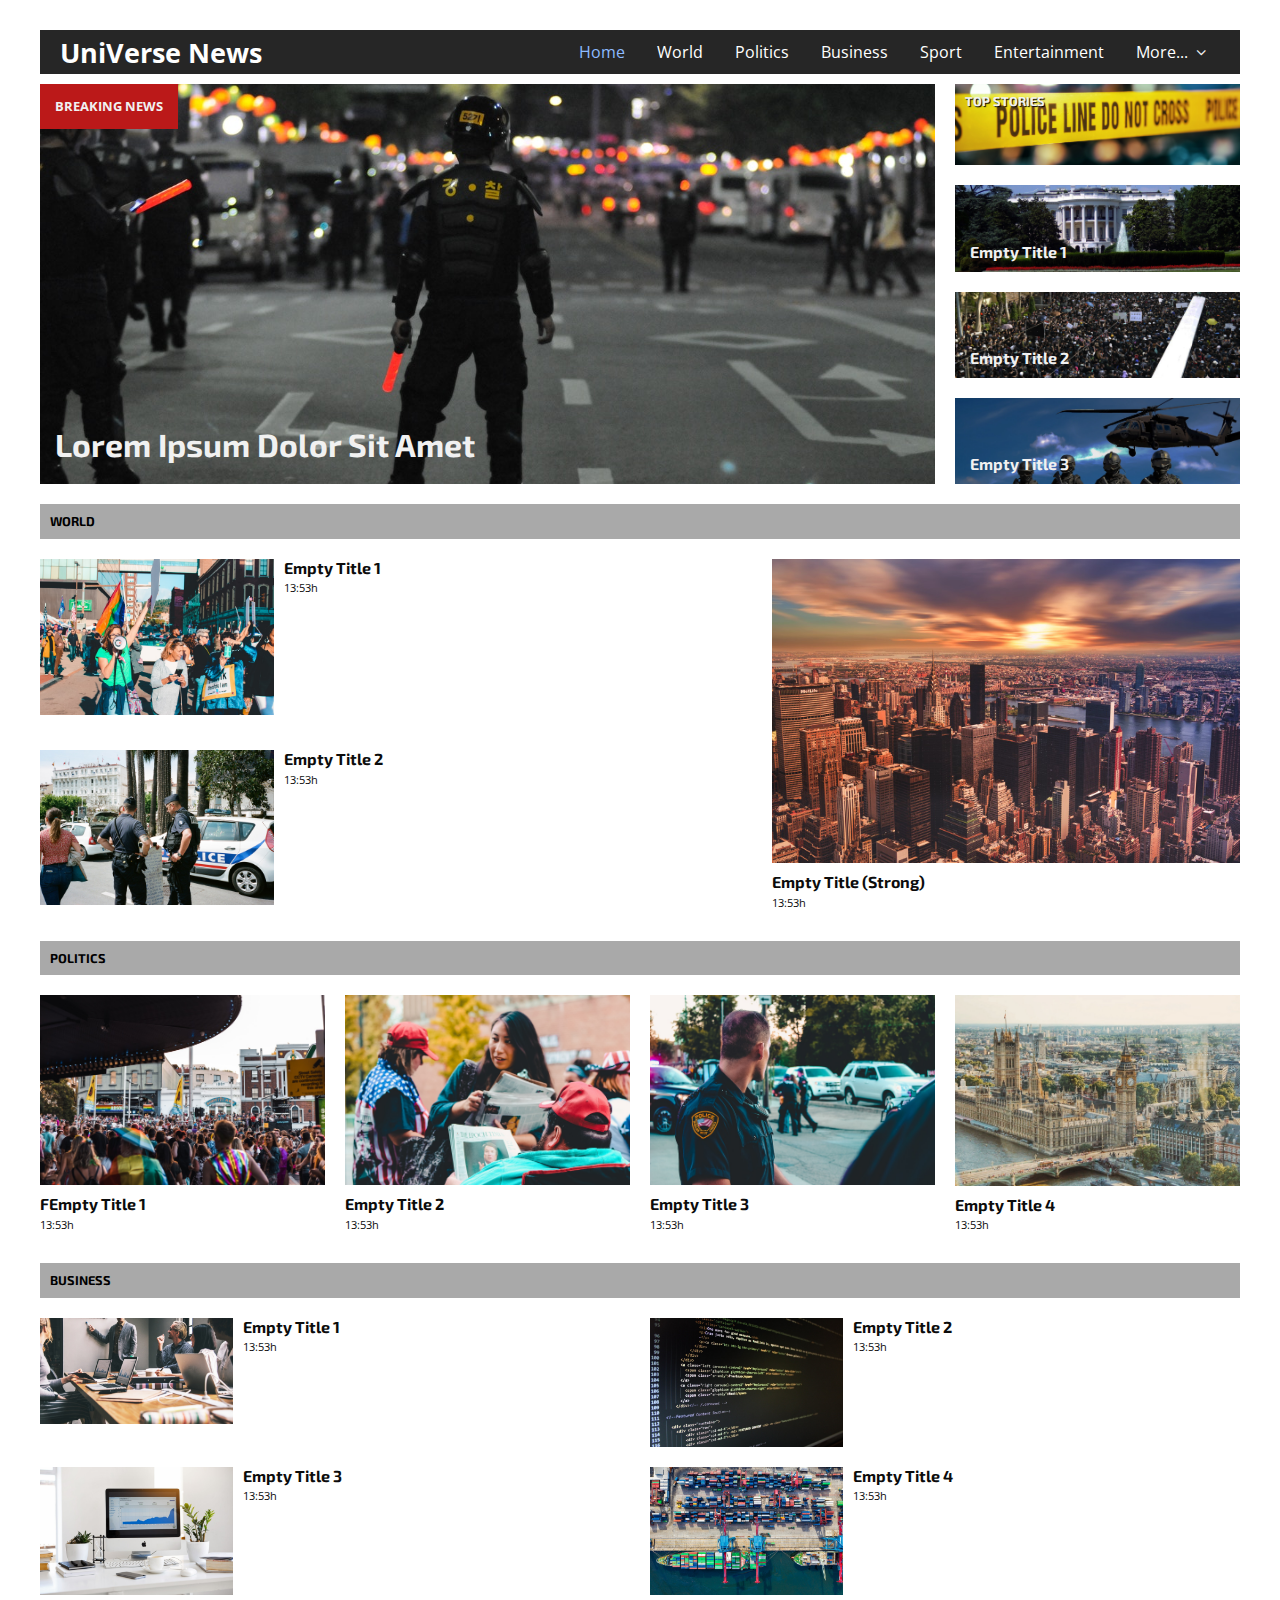
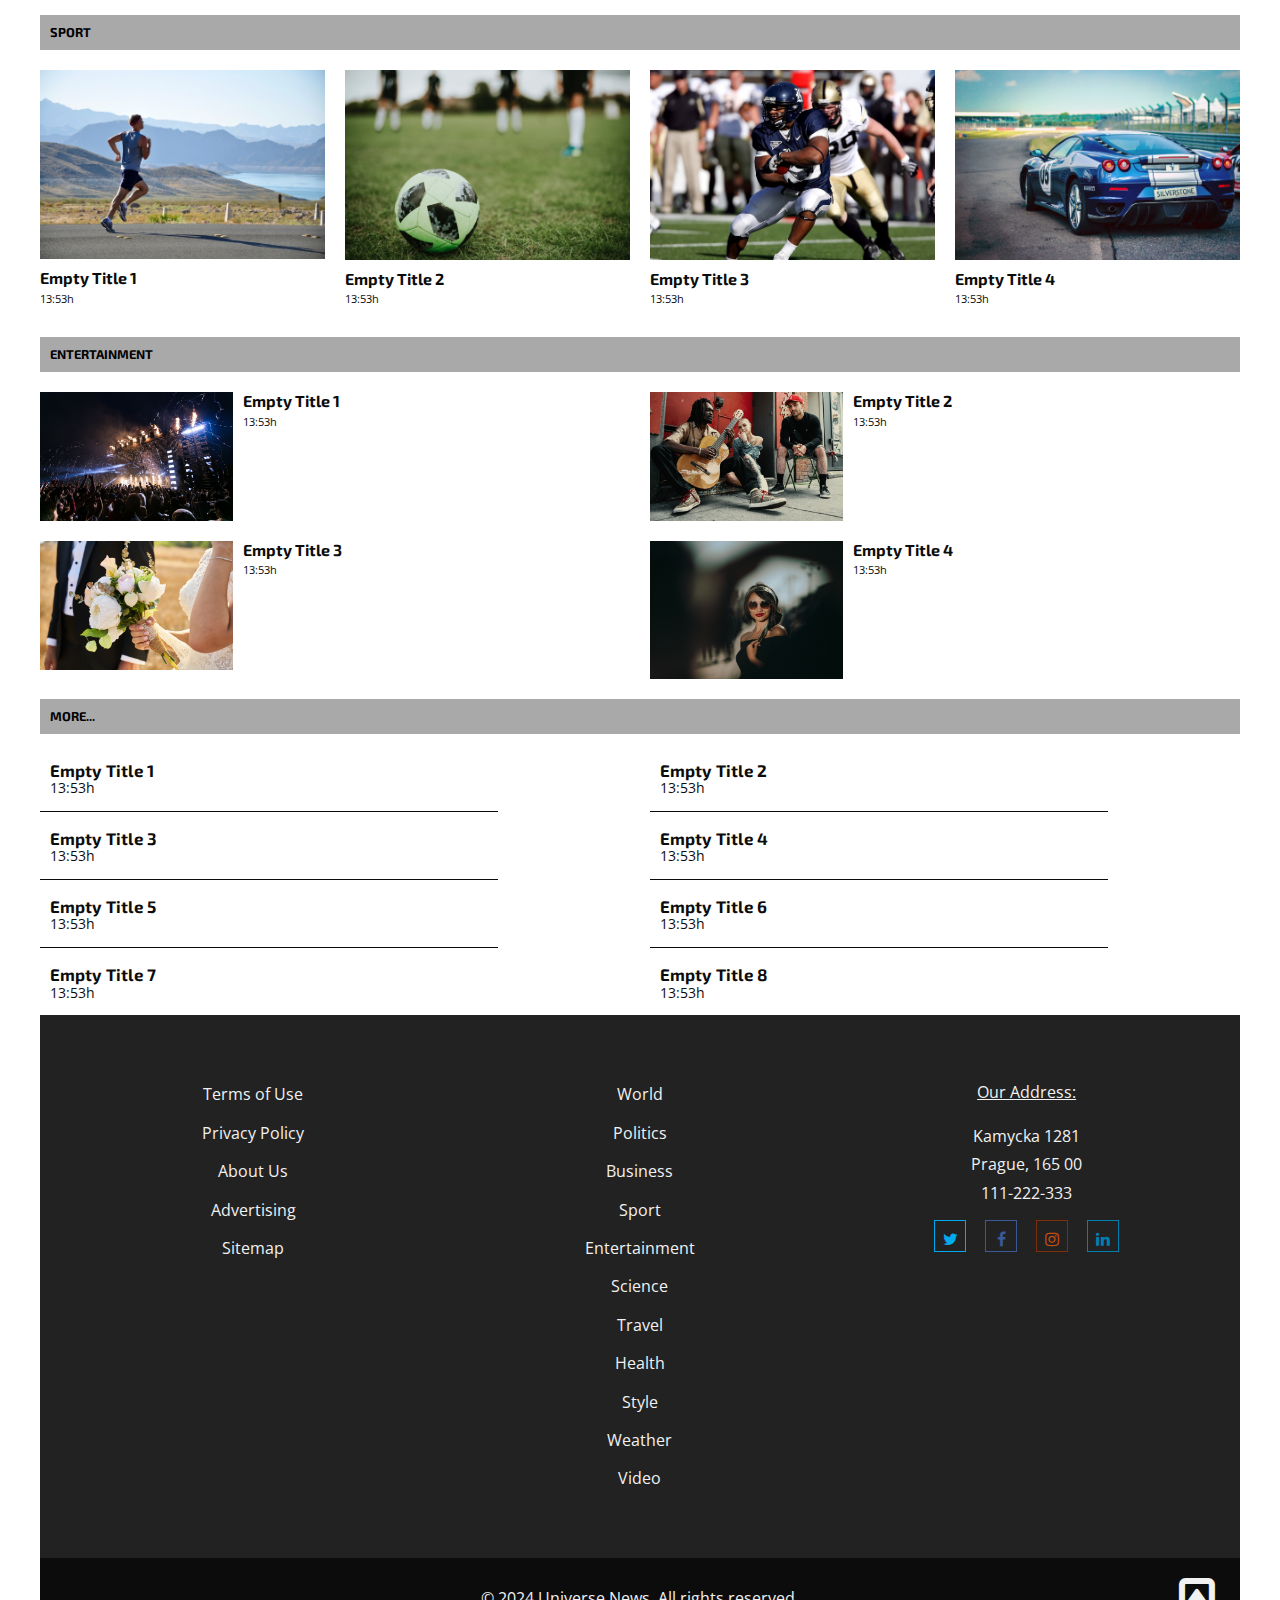
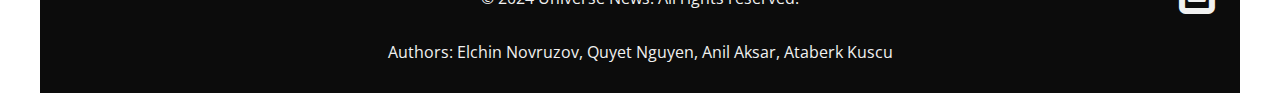
==== commit 66c2680f: "fix footer and names" ====
--- a/index.html
+++ b/index.html
@@ -456,7 +456,7 @@
     <!-- Footer Credit -->
     <footer role="contentinfo">
     <p class="footer-title">&copy; 2024 Universe News. All rights reserved.</p>
-    <p class="footer-authors">Authors: Elcin Novruzov, Quyet Nguyen, Anil Ashkar, Ataberk Kushchu</p>
+    <p class="footer-authors">Authors: Elchin Novruzov, Quyet Nguyen, Anil Aksar, Ataberk Kuscu</p>
       <a class="scroll-top" href="#top"></a>
     </footer>
 
--- a/css/main.css
+++ b/css/main.css
@@ -813,6 +813,11 @@
    * Top News - Wide screen(min-width: 56em)
    */
 
+     .top-news-article {
+       display: grid;
+       grid-template-columns: 3fr 1fr;
+     }
+
   .top-news {
     display: grid;
     grid-template-columns: 3fr 1fr;
@@ -977,6 +982,63 @@
     border: none;
   }
 }
+
+/* 
+  *  Social Media Icons
+  */
+
+.social-container {
+  margin: 0 auto;
+  width: 285px;
+  height: 260px;
+  padding-left: 50px;
+  padding-top: 5px;
+}
+
+/* Button Styles */
+.social-container a {
+  position: relative;
+  height: 2em;
+  width: 2em;
+  line-height: 2em;
+  float: left;
+  margin-right: 19px;
+  margin-top: 20px;
+  text-align: center;
+  border: 1px solid rgba(255, 255, 255, 0.3);
+  color: rgba(255, 255, 255, 0.6);
+}
+
+.social-container .twitter {
+  color: #00aced;
+  border-color: #00aced;
+}
+
+.social-container .facebook {
+  color: #3b5998;
+  border-color: #3b5998;
+}
+
+.social-container .instagram {
+  color: #c44d11;
+  border-color: #7e2f08;
+}
+
+.social-container .linkedin {
+  color: #007fb1;
+  border-color: #007fb1;
+}
+
+.social-container a:hover {
+  background: transparent;
+  transform: scale(1.3, 1.3);
+}
+
+.social-container .codepen:hover {
+  color: rgba(0, 0, 0, 0.8);
+  border-color: rgba(0, 0, 0, 0.8);
+}
+
 
 /* Main container for Sign In / Sign Up forms */
 .user-account-container {
@@ -1063,13 +1125,102 @@
 
 .user-account-password-requirements-list {
   list-style: none;
+  color: #666;
   padding-left: 15px;
+  margin-bottom: 20px;
 }
 
 .user-account-password-requirements-list li::before {
   content: "•";
   margin-right: 5px;
   color: #333;
+}
+
+/* Button Styling */
+.user-account-button {
+  padding: 10px;
+  font-size: 16px;
+  color: #fff;
+  background-color: #000;
+  border: none;
+  border-radius: 4px;
+  cursor: pointer;
+  display: block;
+  transition: background-color 0.3s ease;
+  margin-top: 10px;
+  margin-bottom: 20px;
+  width: 100%;
+}
+
+.user-account-button:hover {
+  background-color: #333;
+}
+
+/* Checkbox Styling */
+.user-account-checkbox {
+  font-size: 14px;
+  color: #333;
+  display: flex;
+  align-items: center;
+  margin-top: 10px;
+}
+
+.user-account-checkbox input {
+  margin-right: 8px;
+}
+
+/* Media Query for Responsive Layout */
+@media (max-width: 768px) {
+  .user-account-container {
+    margin: 10px;
+    width: auto;
+    max-width: unset;
+  }
+
+  .user-account-toggle-container {
+    flex-direction: row;
+  }
+
+  .user-account-toggle-button {
+    padding: 10px;
+    font-size: 14px;
+  }
+}
+
+/* Toggle Button Container */
+.toggle-container {
+  display: flex;
+  width: 100%;
+  border-radius: 30px;
+  overflow: hidden;
+  background-color: #333; /* Dark grey for the container */
+  box-shadow: 0 4px 8px rgba(0, 0, 0, 0.2);
+  margin-bottom: 20px;
+}
+
+/* Default Toggle Button Styling */
+.toggle-button {
+  flex: 1;
+  padding: 12px;
+  font-size: 16px;
+  font-weight: bold;
+  background-color: #333; /* Match container color */
+  color: #ccc; /* Light grey text for better readability */
+  text-align: center;
+  border: none;
+  cursor: pointer;
+  transition: background-color 0.3s ease, color 0.3s ease;
+}
+
+/* Active Toggle Button Styling */
+.toggle-button.active {
+  background: linear-gradient(
+    90deg,
+    #1e90ff,
+    #007bff
+  ); /* Bright blue gradient for active state */
+  color: #fff; /* White text on active button */
+  font-weight: bold;
 }
 
 /* Button Styling */
@@ -1091,92 +1242,6 @@
   background-color: #333;
 }
 
-/* Checkbox Styling */
-.user-account-checkbox {
-  font-size: 14px;
-  color: #333;
-  display: flex;
-  align-items: center;
-  margin-top: 10px;
-}
-
-.user-account-checkbox input {
-  margin-right: 8px;
-}
-
-/* Media Query for Responsive Layout */
-@media (max-width: 768px) {
-  .user-account-container {
-    margin: 10px;
-    width: auto;
-    max-width: unset;
-  }
-
-  .user-account-toggle-container {
-    flex-direction: row;
-  }
-
-  .user-account-toggle-button {
-    padding: 10px;
-    font-size: 14px;
-  }
-}
-
-/* Toggle Button Container */
-.toggle-container {
-  display: flex;
-  width: 100%;
-  border-radius: 30px;
-  overflow: hidden;
-  background-color: #333; /* Dark grey for the container */
-  box-shadow: 0 4px 8px rgba(0, 0, 0, 0.2);
-  margin-bottom: 20px;
-}
-
-/* Default Toggle Button Styling */
-.toggle-button {
-  flex: 1;
-  padding: 12px;
-  font-size: 16px;
-  font-weight: bold;
-  background-color: #333; /* Match container color */
-  color: #ccc; /* Light grey text for better readability */
-  text-align: center;
-  border: none;
-  cursor: pointer;
-  transition: background-color 0.3s ease, color 0.3s ease;
-}
-
-/* Active Toggle Button Styling */
-.toggle-button.active {
-  background: linear-gradient(
-    90deg,
-    #1e90ff,
-    #007bff
-  ); /* Bright blue gradient for active state */
-  color: #fff; /* White text on active button */
-  font-weight: bold;
-}
-
-/* Button Styling */
-.user-account-button {
-  padding: 10px;
-  font-size: 16px;
-  color: #fff;
-  background-color: #000;
-  border: none;
-  border-radius: 4px;
-  cursor: pointer;
-  display: block;
-  transition: background-color 0.3s ease;
-  margin-top: 10px;
-  width: 100%;
-}
-
-.user-account-button:hover {
-  background-color: #333;
-}
-
 /* Media Query for Responsive Layout */
 @media (max-width: 768px) {
   .user-account-container {
@@ -1264,57 +1329,26 @@
   margin-top: 10px;
 }
 
-/* 
-  *  Social Media Icons
-  */
-
-.social-container {
-  margin: 0 auto;
-  width: 285px;
-  height: 260px;
-  padding-left: 50px;
-  padding-top: 5px;
-}
-
-/* Button Styles */
-.social-container a {
-  position: relative;
-  height: 2em;
-  width: 2em;
-  line-height: 2em;
-  float: left;
-  margin-right: 19px;
-  margin-top: 20px;
-  text-align: center;
-  border: 1px solid rgba(255, 255, 255, 0.3);
-  color: rgba(255, 255, 255, 0.6);
-}
-
-.social-container .twitter {
-  color: #00aced;
-  border-color: #00aced;
-}
-
-.social-container .facebook {
-  color: #3b5998;
-  border-color: #3b5998;
-}
-.social-container .instagram {
-  color: #c44d11;
-  border-color: #7e2f08;
-}
-
-.social-container .linkedin {
-  color: #007fb1;
-  border-color: #007fb1;
-}
-
-.social-container a:hover {
-  background: transparent;
-  transform: scale(1.3, 1.3);
-}
-
-.social-container .codepen:hover {
-  color: rgba(0, 0, 0, 0.8);
-  border-color: rgba(0, 0, 0, 0.8);
-}
+.breadcrumb {
+  padding: 30px 10px 0;
+  color: #666;
+}
+
+.breadcrumb a {
+  color: #0073e6;
+  text-decoration: none;
+}
+
+.breadcrumb a::after {
+  content: url('../icon/right-arrow.svg');
+  margin: 0 6px;
+}
+
+.breadcrumb a:hover {
+  text-decoration: underline;
+}
+
+.breadcrumb .current {
+  color: #333;
+  font-weight: bold;
+}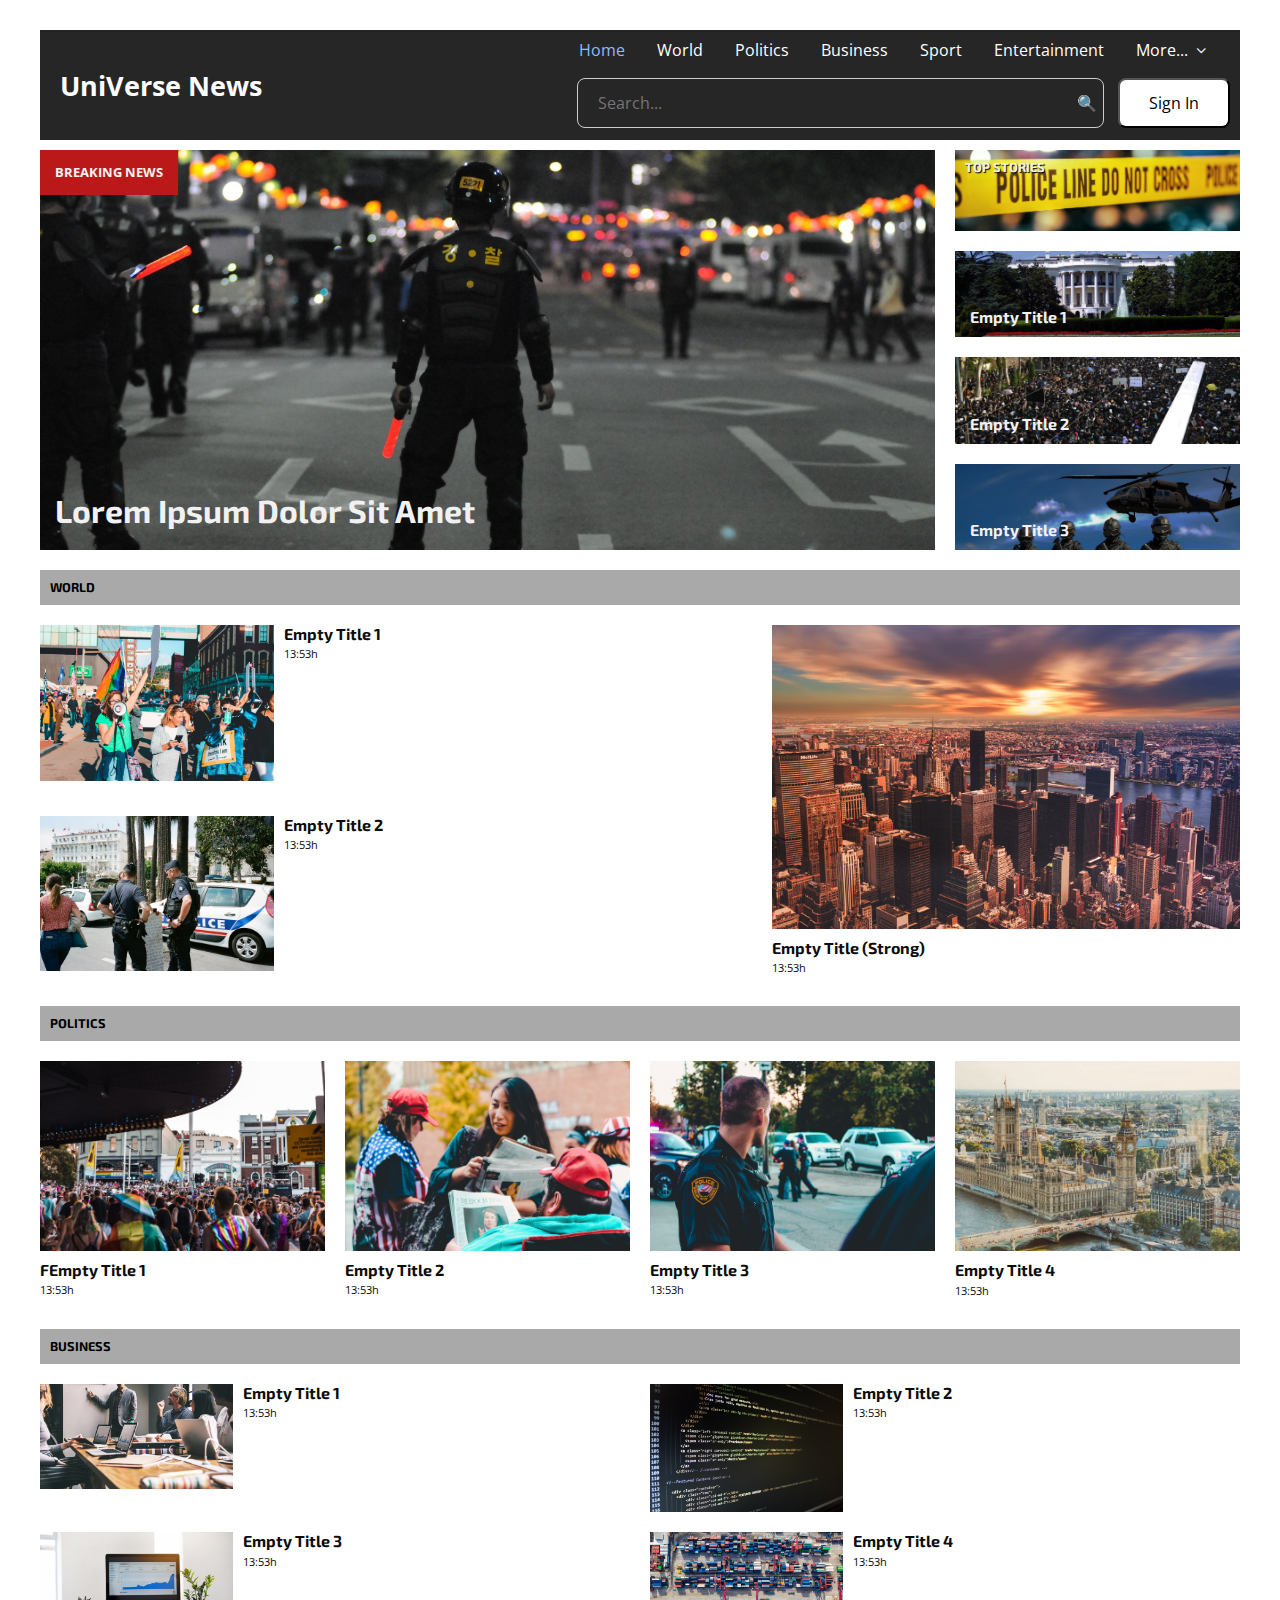
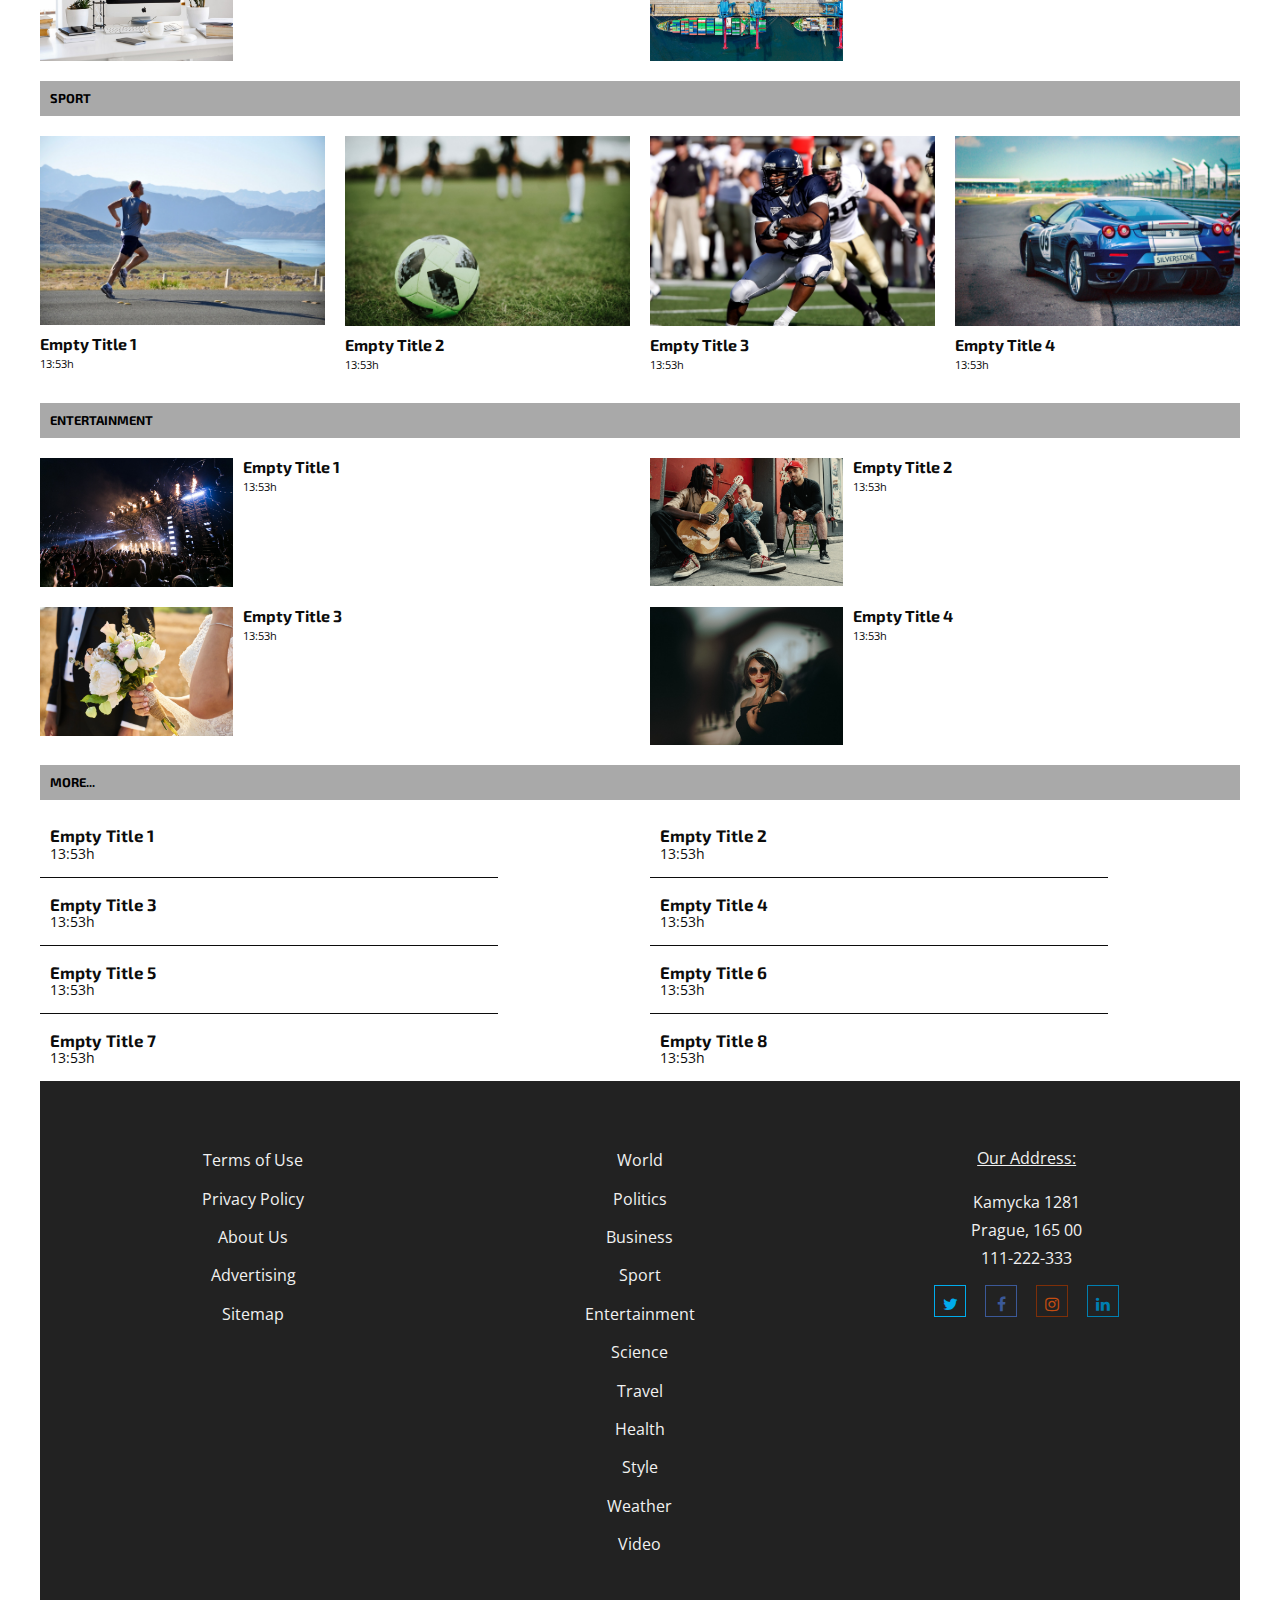
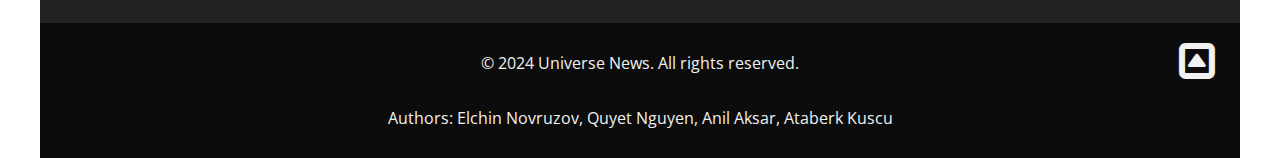
==== commit 70409671: "search bar" ====
--- a/index.html
+++ b/index.html
@@ -44,8 +44,8 @@
             <li><a href="#sport.html" title="Sport">Sport</a></li>
             <li><a href="#entertainment.html" title="Entertainment">Entertainment</a></li>
             <li>
-              <a href="#more" title="More">More...<span class="dropdown-toggle" aria-expanded="false"></span>
-                <span class="screen-reader-text">Expand child menu</span></a>
+              <a href="#more" title="More" class="sub-menu">More...<span class="dropdown-toggle sub-menu" aria-expanded="false"></span>
+                <span class="screen-reader-text sub-menu">Expand child menu</span></a>
               <ul class="sub-menu">
                 <li><a href="#" title="Science">Science</a></li>
                 <li><a href="#" title="Travel">Travel</a></li>
@@ -56,6 +56,34 @@
               </ul>
             </li>
           </ul>
+                    
+          <div class="navigation-controls">
+            <form
+              class="search-bar"
+              role="search"
+              action="search.html"
+              method="GET"
+            >
+              <input
+                type="text"
+                name="query"
+                class="search-input"
+                placeholder="Search..."
+                aria-label="Search"
+                required
+              />
+              <button
+                type="submit"
+                class="search-button"
+                aria-label="Submit Search"
+              >
+                🔍
+              </button>
+            </form>
+
+            <button class="sign-in-button sign-in-button--desktop"><a href="user-account.html">Sign In</a></button>
+          </div>
+
           <div class="burger">
             <div class="line-1"></div>
             <div class="line-2"></div>
--- a/css/main.css
+++ b/css/main.css
@@ -160,8 +160,58 @@
   display: none;
 }
 
+.search-bar {
+  display: flex;
+  align-items: center;
+  margin-left: auto; /* Push search bar to the right */
+  border: 1px solid #ccc;
+  border-radius: 8px;
+  height: 50px;
+  margin: 10px 14px 10px;
+  width: 100%;
+}
+
+.search-input {
+  flex-grow: 1;
+  border: none !important;
+  padding: 5px;
+  outline: none;
+  color: white !important;
+  height: 100%;
+  margin: 0 !important;
+  padding: 0 0 0 20px !important;
+}
+
+.search-button {
+  background: none;
+  border: none;
+  cursor: pointer;
+  font-size: 16px;
+}
+
+.search-button:hover {
+  color: #0073e6; /* Adjust to match your theme */
+}
+
 #curr-menu-item {
-color: #8dbbff !important;
+  color: #8dbbff !important;
+}
+
+.navigation-controls {
+  display: flex;
+  align-items: center;
+}
+
+.sign-in-button {
+  height: 50px;
+  width: 140px;
+  background: white;
+  border-radius: 8px;
+  margin-right: 10px;
+}
+
+.sign-in-button a {
+  color: black;
 }
 
 /*
@@ -248,15 +298,15 @@
 
 .top-stories h2 {
   padding: 10px;
-    margin: 10px;
-    text-transform: uppercase;
-    font-size: 0.8rem;
-    color: var(--anti-flash-white);
-    text-shadow: #000 1px 1px 1px; 
-    background: url(../images/top-news.webp);
-      background-position: center center;
-      background-repeat: no-repeat;
-      background-size: cover;
+  margin: 10px;
+  text-transform: uppercase;
+  font-size: 0.8rem;
+  color: var(--anti-flash-white);
+  text-shadow: #000 1px 1px 1px;
+  background: url(../images/top-news.webp);
+  background-position: center center;
+  background-repeat: no-repeat;
+  background-size: cover;
 }
 
 .world h2,
@@ -276,7 +326,6 @@
   display: flex;
   margin: 10px;
   justify-content: flex-end;
-  
 }
 
 .top-stories .headline-1 {
@@ -813,10 +862,10 @@
    * Top News - Wide screen(min-width: 56em)
    */
 
-     .top-news-article {
-       display: grid;
-       grid-template-columns: 3fr 1fr;
-     }
+  .top-news-article {
+    display: grid;
+    grid-template-columns: 3fr 1fr;
+  }
 
   .top-news {
     display: grid;
@@ -1039,7 +1088,6 @@
   border-color: rgba(0, 0, 0, 0.8);
 }
 
-
 /* Main container for Sign In / Sign Up forms */
 .user-account-container {
   display: flex;
@@ -1076,7 +1124,11 @@
 
 /* Active Toggle Button Styling */
 .user-account-toggle-button.active {
-  background: linear-gradient(90deg, #1e90ff, #007bff); /* Bright blue gradient for active state */
+  background: linear-gradient(
+    90deg,
+    #1e90ff,
+    #007bff
+  ); /* Bright blue gradient for active state */
   color: #fff; /* White text on active button */
   font-weight: bold;
 }
@@ -1260,7 +1312,6 @@
   }
 }
 
-
 /* Author profile */
 .main-author-profile {
   margin: 50px 10px;
@@ -1340,7 +1391,7 @@
 }
 
 .breadcrumb a::after {
-  content: url('../icon/right-arrow.svg');
+  content: url("../icon/right-arrow.svg");
   margin: 0 6px;
 }
 
@@ -1351,4 +1402,23 @@
 .breadcrumb .current {
   color: #333;
   font-weight: bold;
-}+}
+
+/** Search page */
+.search-bar-standalone {
+  margin: 20px 8px 10px;
+  width: auto;
+}
+
+.search-input-standalone {
+  color: black !important;
+}
+
+.serach-result-title {
+  margin-left: 8px;
+}
+
+.search-result-text {
+  font-size: 1.2rem;
+}
+/** End search page */
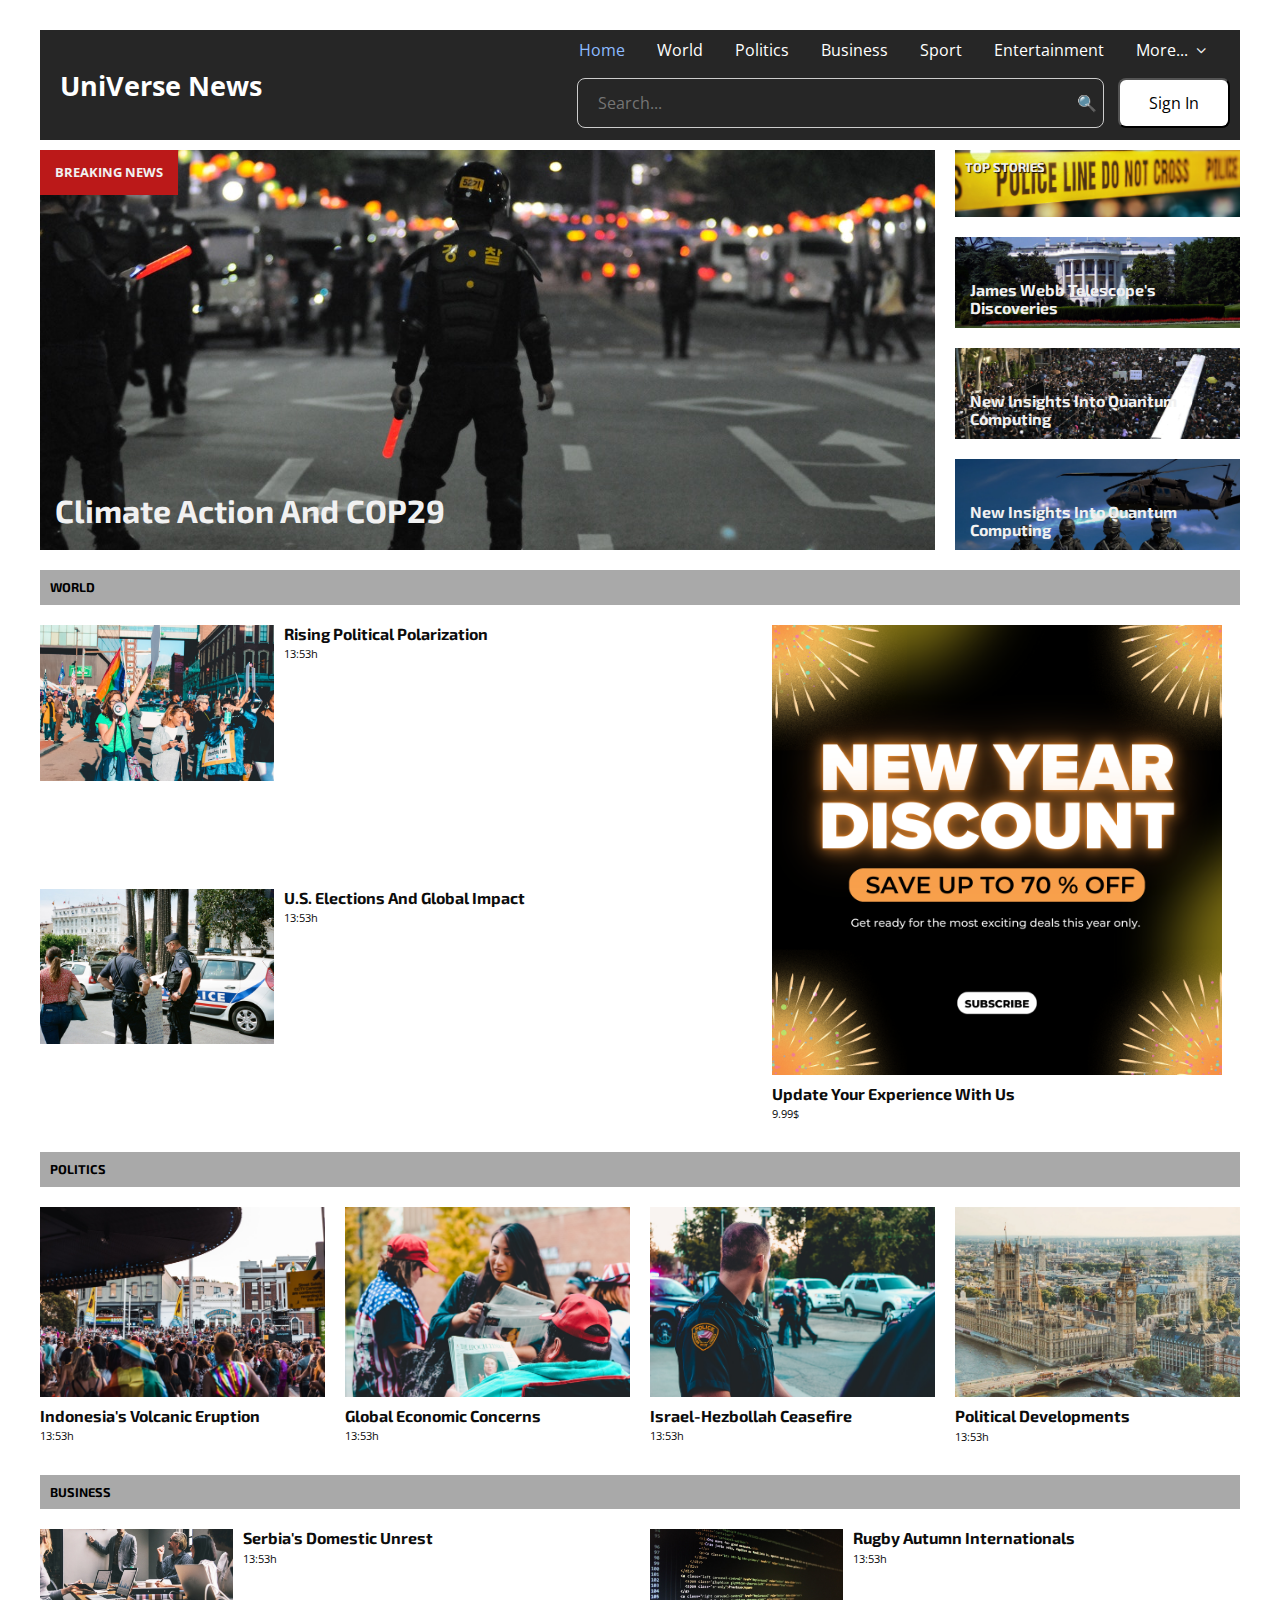
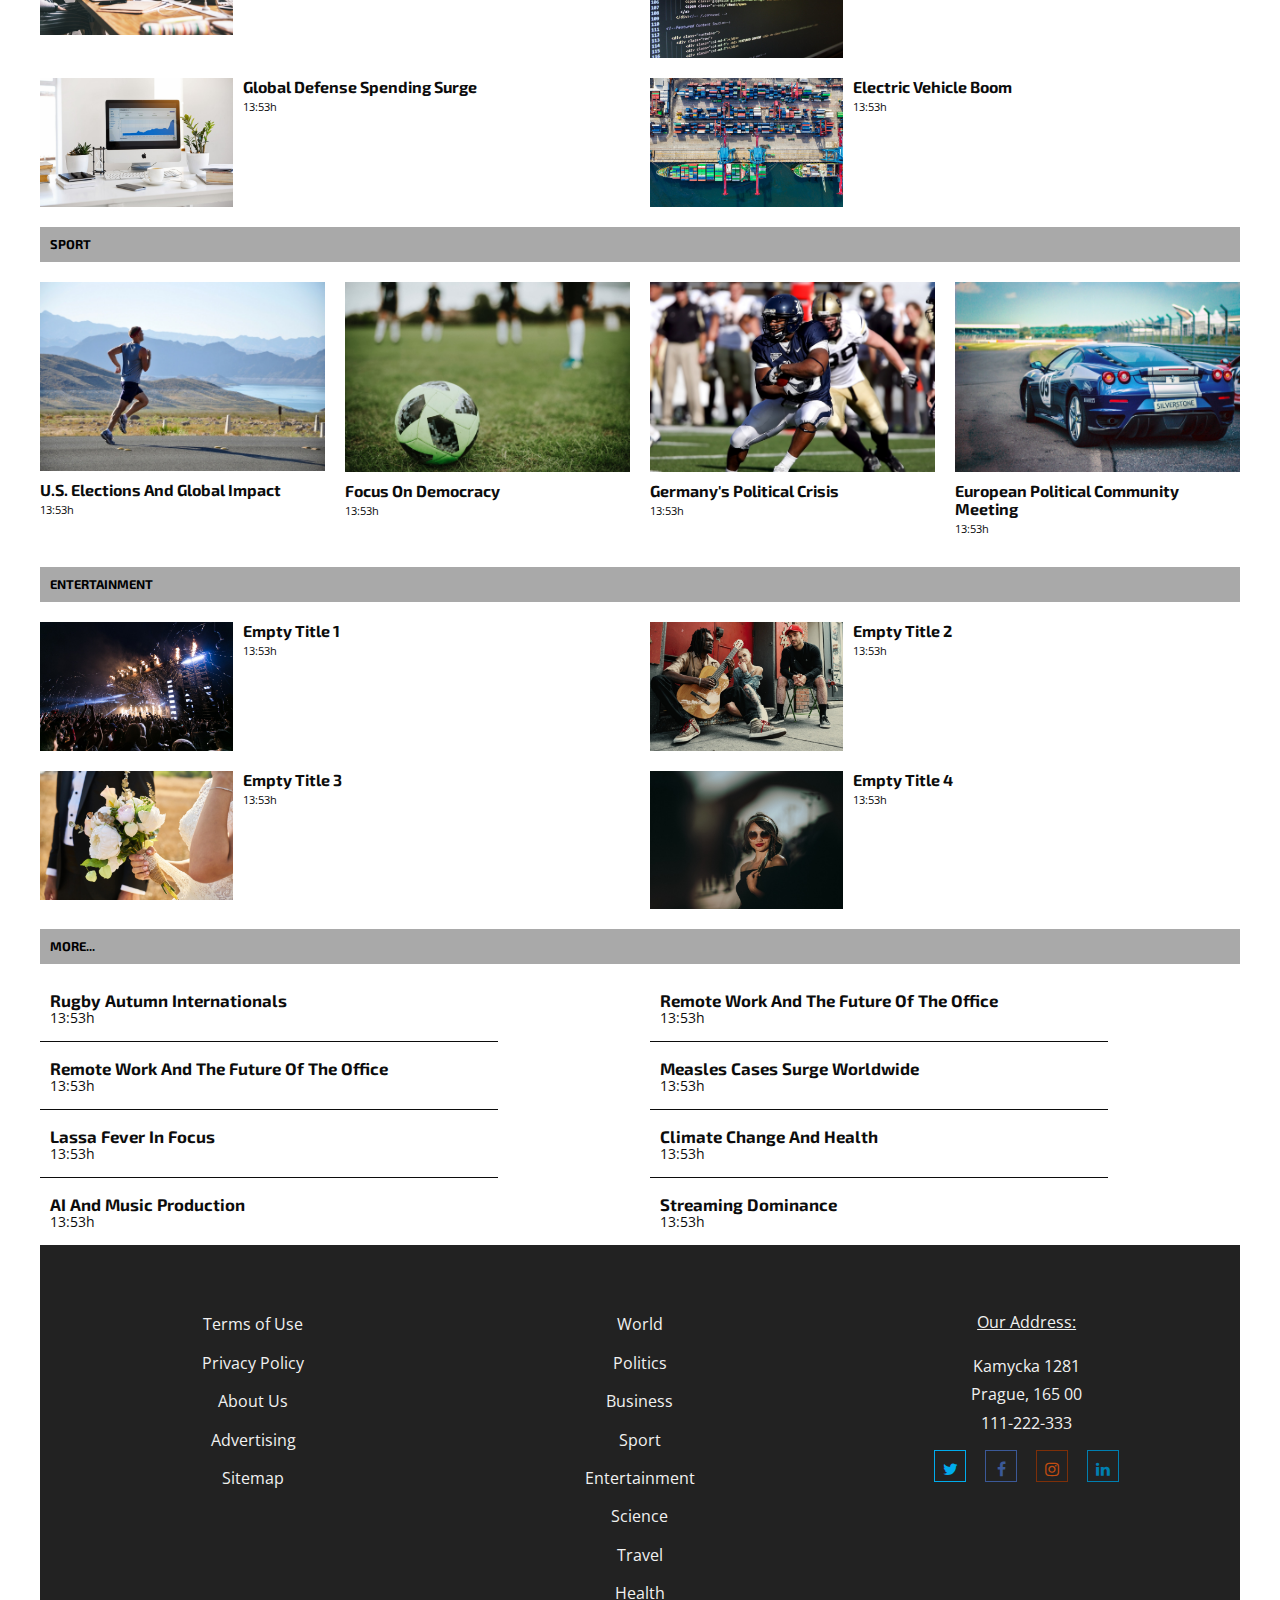
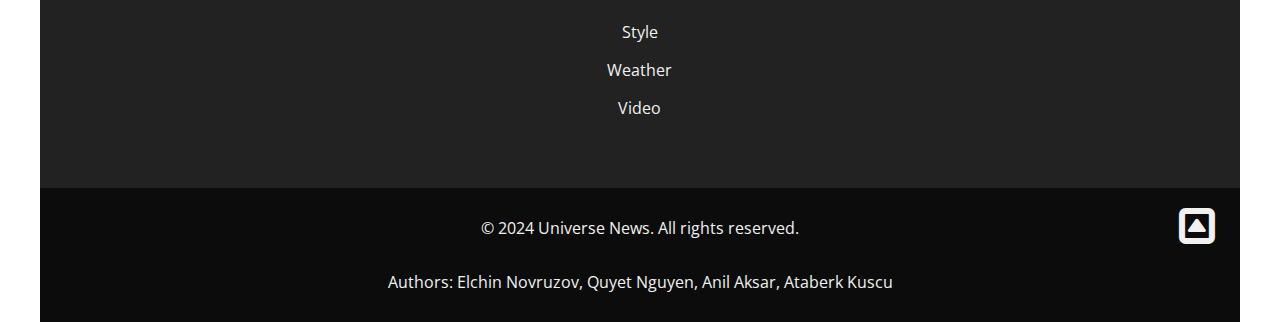
==== commit 94e0424b: "article 3" ====
--- a/index.html
+++ b/index.html
@@ -103,7 +103,7 @@
           <div class="headline">
             <p>Breaking News</p>
             <a href="article.html">
-              <h1>Lorem ipsum dolor sit amet</h1>
+              <h1>Climate Action and COP29</h1>
             </a>
           </div>
         </section> <!-- End of class="latest-news" -->
@@ -112,18 +112,18 @@
           <h2>Top Stories</h2>
           <div class="headline headline-1">
             <a href="#">
-              <h1>Empty Title 1</h1>
+              <h1>James Webb Telescope's Discoveries</h1>
             </a>
           </div>
           <div class="headline headline-2">
             <a href="#">
-              <h1>Empty Title 2</h1>
+              <h1>New Insights Into Quantum Computing</h1>
             </a>
           </div>
 
           <div class="headline headline-3">
             <a href="#">
-              <h1>Empty Title 3</h1>
+              <h1>New Insights Into Quantum Computing</h1>
             </a>
           </div>
         </section> <!-- End of class="top-stories" -->
@@ -138,32 +138,32 @@
               <img src="images/politics2.jpg" alt="Protesters">
             </div>
             <div class="story-headline">
-              <h3>Empty Title 1</h3>
-              <p class="exact-time">13:53h</p>
-            </div>
-          </a>
-        </div>
-
+              <h3>Rising Political Polarization</h3>
+              <p class="exact-time">13:53h</p>
+            </div>
+          </a>
+        </div>
+        
         <div class="story story-2">
           <a href="#">
             <div class="story-img">
               <img src="images/politics10.jpg" alt="Police Officers">
             </div>
             <div class="story-headline">
-              <h3>Empty Title 2</h3>
-              <p class="exact-time">13:53h</p>
-            </div>
-          </a>
-        </div>
-
+              <h3>U.S. Elections and Global Impact</h3>
+              <p class="exact-time">13:53h</p>
+            </div>
+          </a>
+        </div>
+        
         <div class="story story-3">
           <a href="#">
             <div class="story-img">
-              <img src="images/world9.jpg" alt="Aerial view of the city">
-            </div>
-            <div class="story-headline">
-              <h3>Empty Title (Strong)</h3>
-              <p class="exact-time">13:53h</p>
+              <img src="images/dicount.png" width="420px" alt="Aerial view of the city">
+            </div>
+            <div class="story-headline">
+              <h3>Update your experience with us</h3>
+              <p class="exact-time">9.99$</p>
             </div>
           </a>
         </div>
@@ -172,48 +172,48 @@
       <section class="politics">
         <h2>Politics</h2>
         <div class="story">
-          <a href="#">
+          <a href="article-detail.html">
             <div class="story-img">
               <img src="images/politics4.jpg" alt="Protesters">
             </div>
             <div class="story-headline">
-              <h3>FEmpty Title 1</h3>
-              <p class="exact-time">13:53h</p>
-            </div>
-          </a>
-        </div>
-
+              <h3>Indonesia's Volcanic Eruption</h3>
+              <p class="exact-time">13:53h</p>
+            </div>
+          </a>
+        </div>
+        
         <div class="story">
           <a href="#">
             <div class="story-img">
               <img src="images/politics5.jpg" alt="People with newspapers">
             </div>
             <div class="story-headline">
-              <h3>Empty Title 2</h3>
-              <p class="exact-time">13:53h</p>
-            </div>
-          </a>
-        </div>
-
+              <h3>Global Economic Concerns</h3>
+              <p class="exact-time">13:53h</p>
+            </div>
+          </a>
+        </div>
+        
         <div class="story">
           <a href="#">
             <div class="story-img">
               <img src="images/politics9.jpg" alt="Police Officer">
             </div>
             <div class="story-headline">
-              <h3>Empty Title 3</h3>
-              <p class="exact-time">13:53h</p>
-            </div>
-          </a>
-        </div>
-
+              <h3>Israel-Hezbollah Ceasefire</h3>
+              <p class="exact-time">13:53h</p>
+            </div>
+          </a>
+        </div>
+        
         <div class="story">
           <a href="#">
             <div class="story-img">
               <img src="images/world2.jpg" alt="London">
             </div>
             <div class="story-headline">
-              <h3>Empty Title 4</h3>
+              <h3>Political Developments</h3>
               <p class="exact-time">13:53h</p>
             </div>
           </a>
@@ -228,43 +228,43 @@
               <img src="images/business1.jpg" alt="Office">
             </div>
             <div class="story-headline">
-              <h3>Empty Title 1</h3>
-              <p class="exact-time">13:53h</p>
-            </div>
-          </a>
-        </div>
-
+              <h3>Serbia's Domestic Unrest</h3>
+              <p class="exact-time">13:53h</p>
+            </div>
+          </a>
+        </div>
+        
         <div class="story">
           <a href="#">
             <div class="story-img">
               <img src="images/business4.jpg" alt="Computer screen">
             </div>
             <div class="story-headline">
-              <h3>Empty Title 2</h3>
-              <p class="exact-time">13:53h</p>
-            </div>
-          </a>
-        </div>
-
+              <h3>Rugby Autumn Internationals</h3>
+              <p class="exact-time">13:53h</p>
+            </div>
+          </a>
+        </div>
+        
         <div class="story">
           <a href="#">
             <div class="story-img">
               <img src="images/business7.jpg" alt="Screen with graphic statistics">
             </div>
             <div class="story-headline">
-              <h3>Empty Title 3</h3>
-              <p class="exact-time">13:53h</p>
-            </div>
-          </a>
-        </div>
-
+              <h3>Global Defense Spending Surge</h3>
+              <p class="exact-time">13:53h</p>
+            </div>
+          </a>
+        </div>
+        
         <div class="story">
           <a href="#">
             <div class="story-img">
               <img src="images/business10.jpg" alt="Container terminal">
             </div>
             <div class="story-headline">
-              <h3>Empty Title 4</h3>
+              <h3>Electric Vehicle Boom</h3>
               <p class="exact-time">13:53h</p>
             </div>
           </a>
@@ -279,43 +279,43 @@
               <img src="images/sport2.jpg" alt="Marathon runner">
             </div>
             <div class="story-headline">
-              <h3>Empty Title 1</h3>
-              <p class="exact-time">13:53h</p>
-            </div>
-          </a>
-        </div>
-
+              <h3>U.S. Elections and Global Impact</h3>
+              <p class="exact-time">13:53h</p>
+            </div>
+          </a>
+        </div>
+        
         <div class="story">
           <a href="#">
             <div class="story-img">
               <img src="images/sport5.jpg" alt="Football field">
             </div>
             <div class="story-headline">
-              <h3>Empty Title 2</h3>
-              <p class="exact-time">13:53h</p>
-            </div>
-          </a>
-        </div>
-
+              <h3>Focus on Democracy</h3>
+              <p class="exact-time">13:53h</p>
+            </div>
+          </a>
+        </div>
+        
         <div class="story">
           <a href="#">
             <div class="story-img">
               <img src="images/sport6.jpg" alt="American football players">
             </div>
             <div class="story-headline">
-              <h3>Empty Title 3</h3>
-              <p class="exact-time">13:53h</p>
-            </div>
-          </a>
-        </div>
-
+              <h3>Germany's Political Crisis</h3>
+              <p class="exact-time">13:53h</p>
+            </div>
+          </a>
+        </div>
+        
         <div class="story">
           <a href="#">
             <div class="story-img">
               <img src="images/sport7.jpg" alt="Sport car">
             </div>
             <div class="story-headline">
-              <h3>Empty Title 4</h3>
+              <h3>European Political Community Meeting</h3>
               <p class="exact-time">13:53h</p>
             </div>
           </a>
@@ -377,59 +377,60 @@
         <h2>More...</h2>
         <a href="#">
           <div class="more-headline">
-            <h3> Empty Title 1</h3>
-            <p class="exact-time">13:53h</p>
-          </div>
-        </a>
-
-        <a href="#">
-          <div class="more-headline">
-            <h3>Empty Title 2</h3>
-            <p class="exact-time">13:53h</p>
-          </div>
-        </a>
-
-        <a href="#">
-          <div class="more-headline">
-            <h3>Empty Title 3</h3>
-            <p class="exact-time">13:53h</p>
-          </div>
-        </a>
-
-        <a href="#">
-          <div class="more-headline">
-            <h3>Empty Title 4</h3>
-            <p class="exact-time">13:53h</p>
-          </div>
-        </a>
-
-        <a href="#">
-          <div class="more-headline">
-            <h3>Empty Title 5</h3>
-            <p class="exact-time">13:53h</p>
-          </div>
-        </a>
-
-        <a href="#">
-          <div class="more-headline">
-            <h3>Empty Title 6</h3>
-            <p class="exact-time">13:53h</p>
-          </div>
-        </a>
-
-        <a href="#">
-          <div class="more-headline">
-            <h3>Empty Title 7</h3>
-            <p class="exact-time">13:53h</p>
-          </div>
-        </a>
-
-        <a href="#">
-          <div class="more-headline">
-            <h3>Empty Title 8</h3>
-            <p class="exact-time">13:53h</p>
-          </div>
-        </a>
+            <h3>Rugby Autumn Internationals</h3>
+            <p class="exact-time">13:53h</p>
+          </div>
+        </a>
+        
+        <a href="#">
+          <div class="more-headline">
+            <h3>Remote Work and the Future of the Office</h3>
+            <p class="exact-time">13:53h</p>
+          </div>
+        </a>
+        
+        <a href="#">
+          <div class="more-headline">
+            <h3>Remote Work and the Future of the Office</h3>
+            <p class="exact-time">13:53h</p>
+          </div>
+        </a>
+        
+        <a href="#">
+          <div class="more-headline">
+            <h3>Measles cases surge worldwide</h3>
+            <p class="exact-time">13:53h</p>
+          </div>
+        </a>
+        
+        <a href="#">
+          <div class="more-headline">
+            <h3>Lassa Fever in Focus</h3>
+            <p class="exact-time">13:53h</p>
+          </div>
+        </a>
+        
+        <a href="#">
+          <div class="more-headline">
+            <h3>Climate Change and Health</h3>
+            <p class="exact-time">13:53h</p>
+          </div>
+        </a>
+        
+        <a href="#">
+          <div class="more-headline">
+            <h3>AI and Music Production</h3>
+            <p class="exact-time">13:53h</p>
+          </div>
+        </a>
+        
+        <a href="#">
+          <div class="more-headline">
+            <h3>Streaming Dominance</h3>
+            <p class="exact-time">13:53h</p>
+          </div>
+        </a>
+
 
       </section> <!-- End of class="more" -->
 
--- a/css/main.css
+++ b/css/main.css
@@ -358,6 +358,7 @@
 
 .story-img {
   min-width: 120px;
+  max-width: 450px;
   height: auto;
 }
 
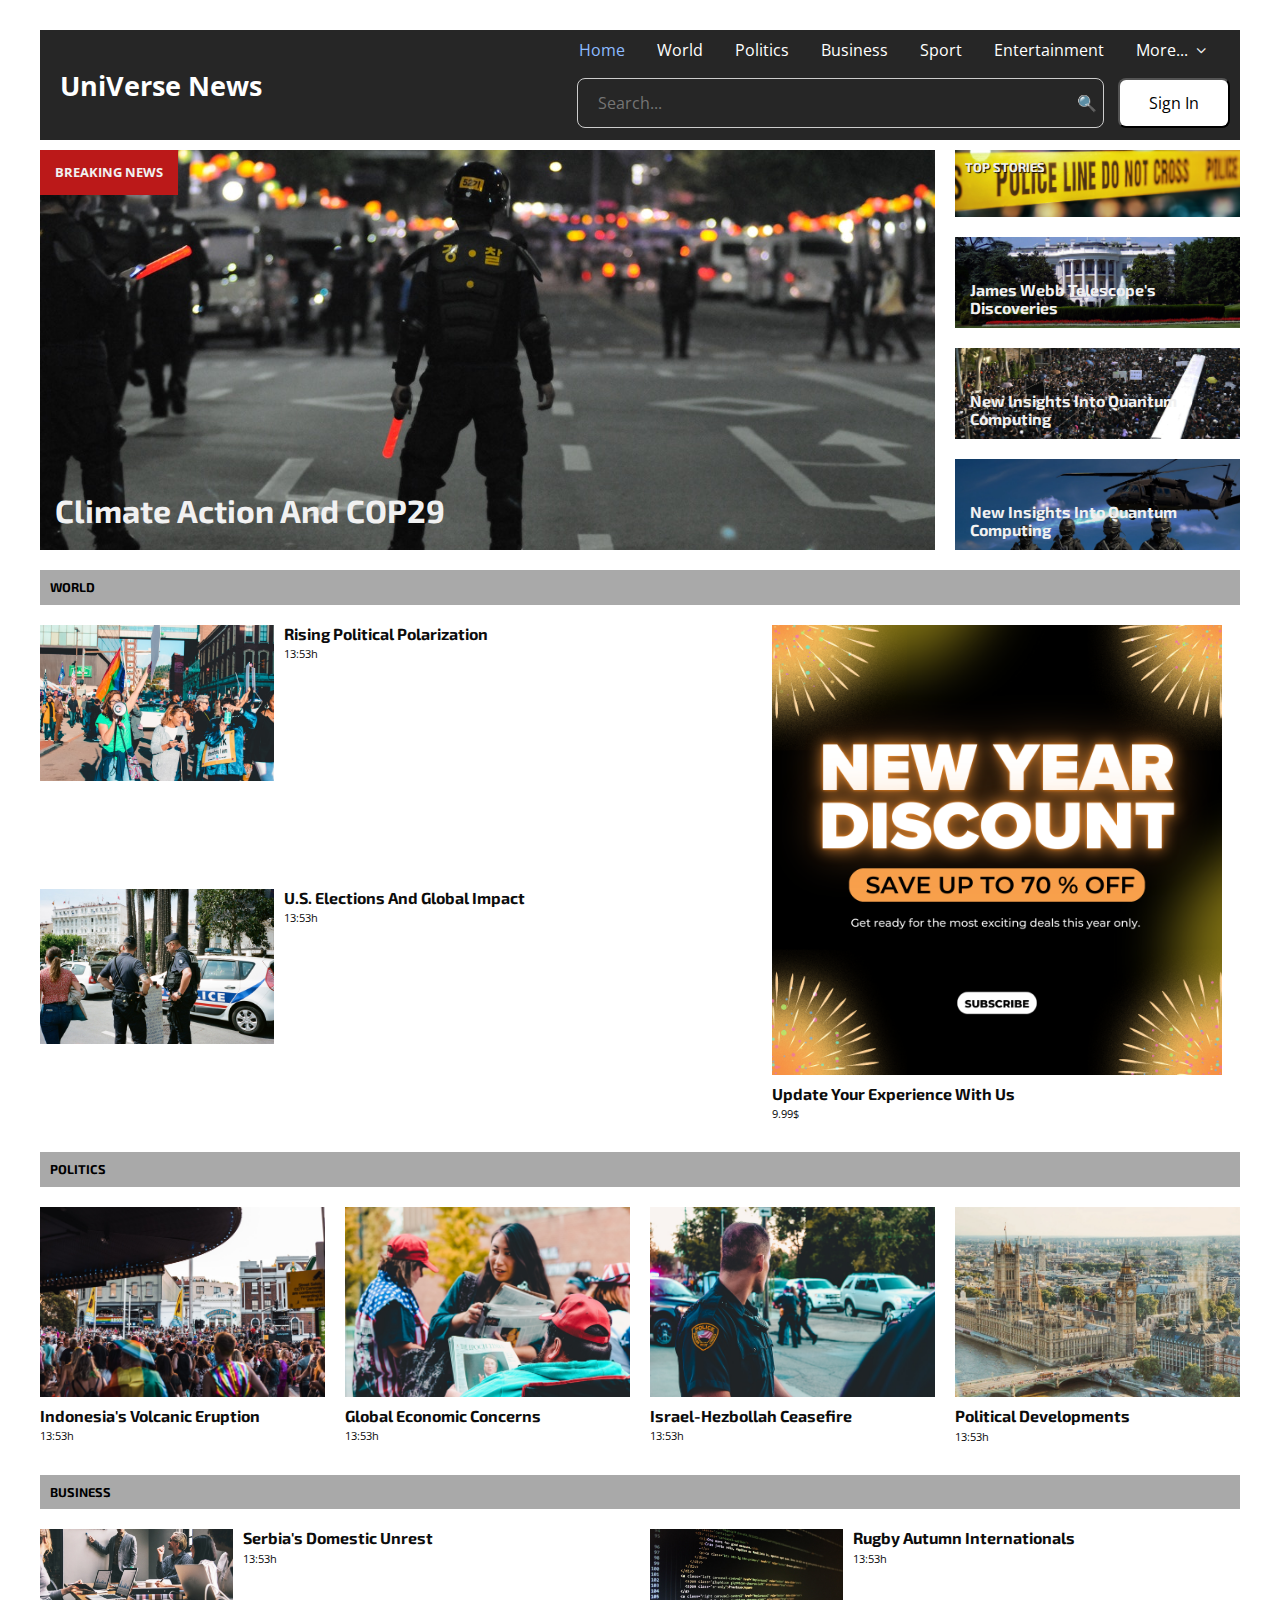
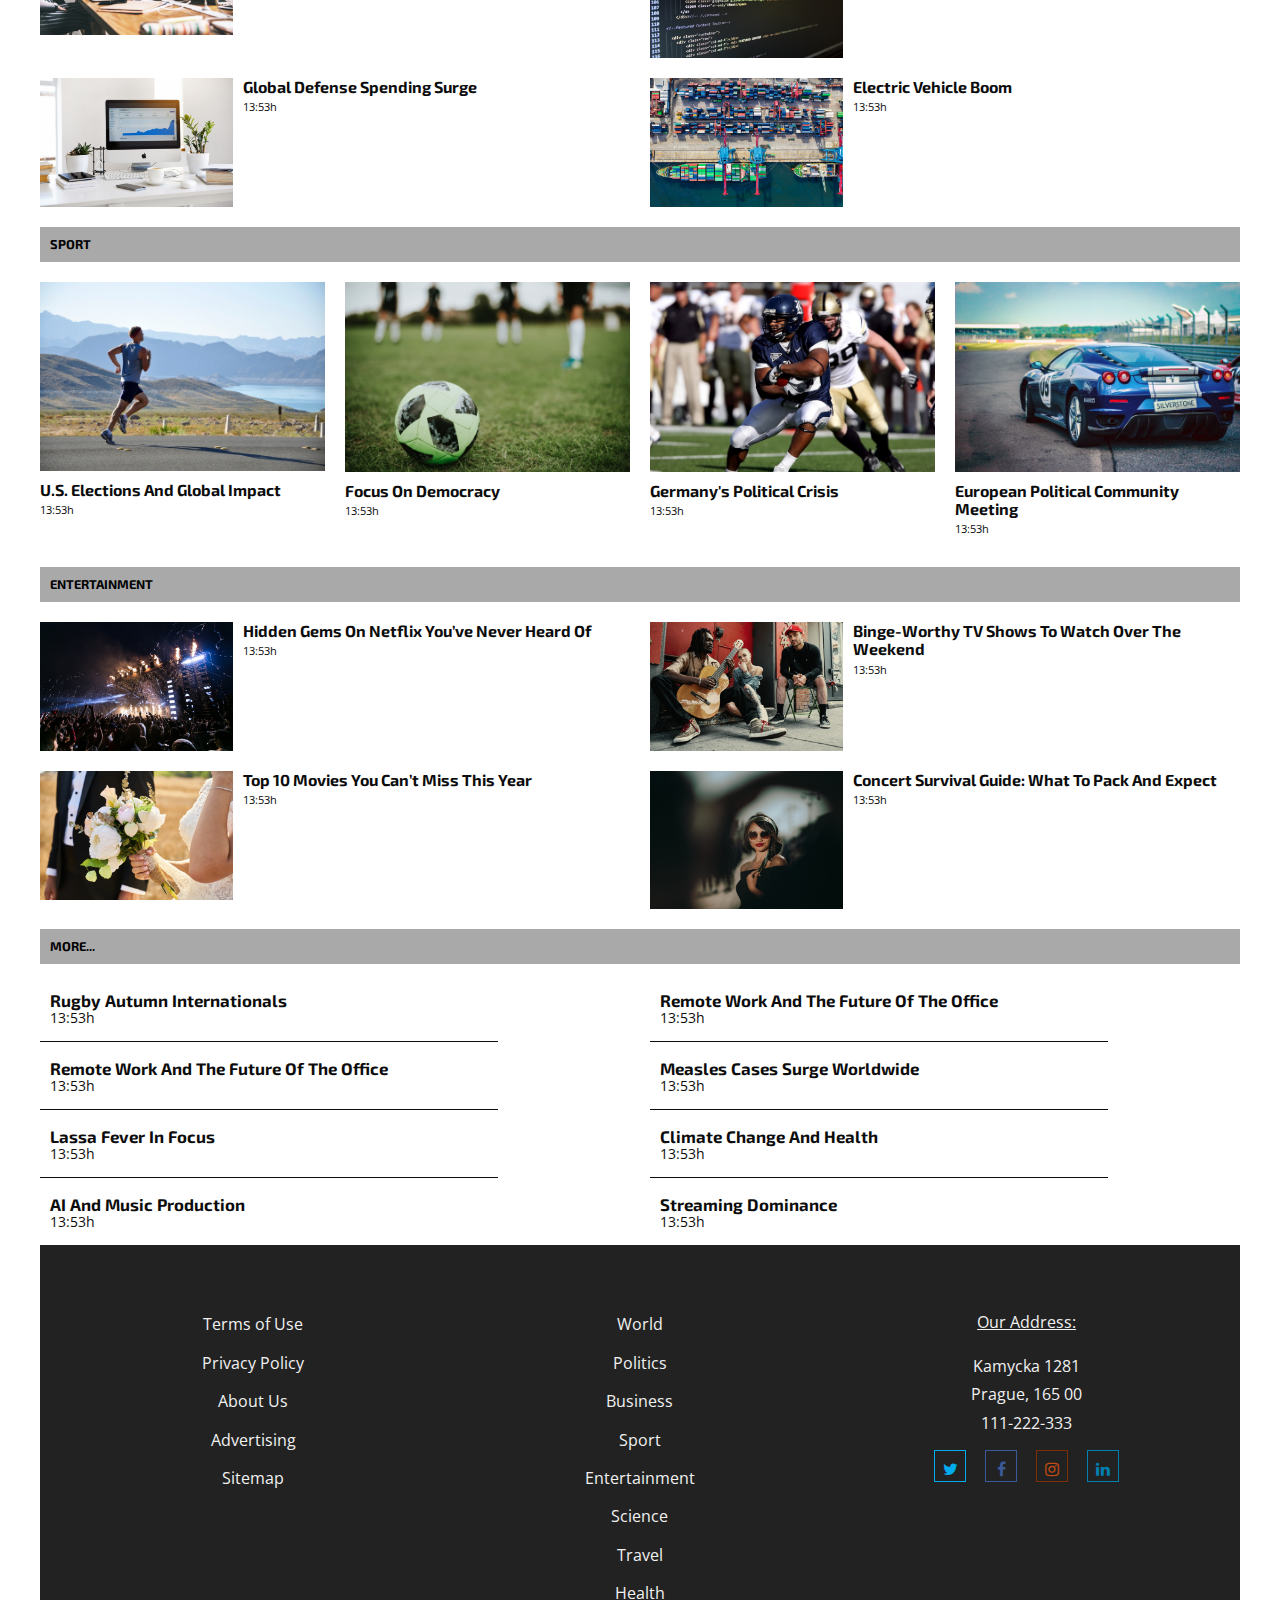
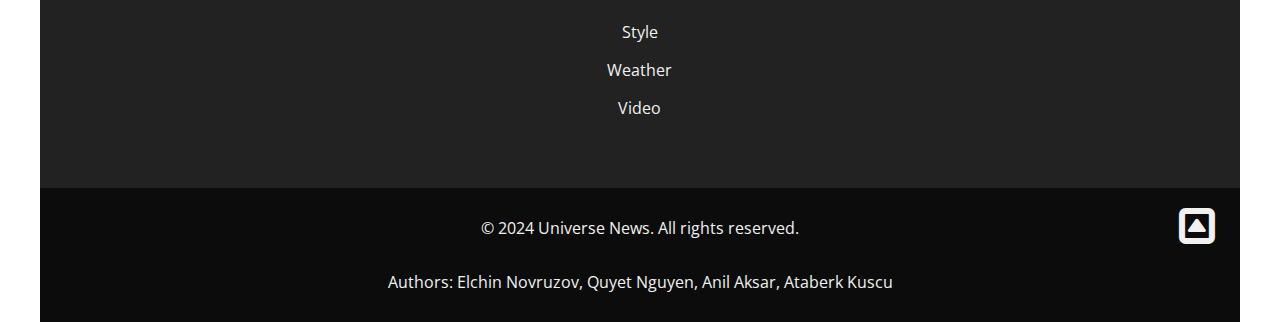
==== commit 0b25693b: "article 4" ====
--- a/index.html
+++ b/index.html
@@ -330,7 +330,7 @@
               <img src="images/entertainment1.jpg" alt="Live concert">
             </div>
             <div class="story-headline">
-              <h3>Empty Title 1</h3>
+              <h3>Hidden Gems on Netflix You’ve Never Heard Of</h3>
               <p class="exact-time">13:53h</p>
             </div>
           </a>
@@ -342,7 +342,7 @@
               <img src="images/entertainment4.jpg" alt="Man playing guitar">
             </div>
             <div class="story-headline">
-              <h3>Empty Title 2</h3>
+              <h3>Binge-Worthy TV Shows to Watch Over the Weekend</h3>
               <p class="exact-time">13:53h</p>
             </div>
           </a>
@@ -354,7 +354,7 @@
               <img src="images/entertainment6.jpg" alt="Wedding">
             </div>
             <div class="story-headline">
-              <h3>Empty Title 3</h3>
+              <h3>Top 10 Movies You Can’t Miss This Year</h3>
               <p class="exact-time">13:53h</p>
             </div>
           </a>
@@ -366,7 +366,7 @@
               <img src="images/entertainment10.jpg" alt="Fashion model">
             </div>
             <div class="story-headline">
-              <h3>Empty Title 4</h3>
+              <h3>Concert Survival Guide: What to Pack and Expect</h3>
               <p class="exact-time">13:53h</p>
             </div>
           </a>
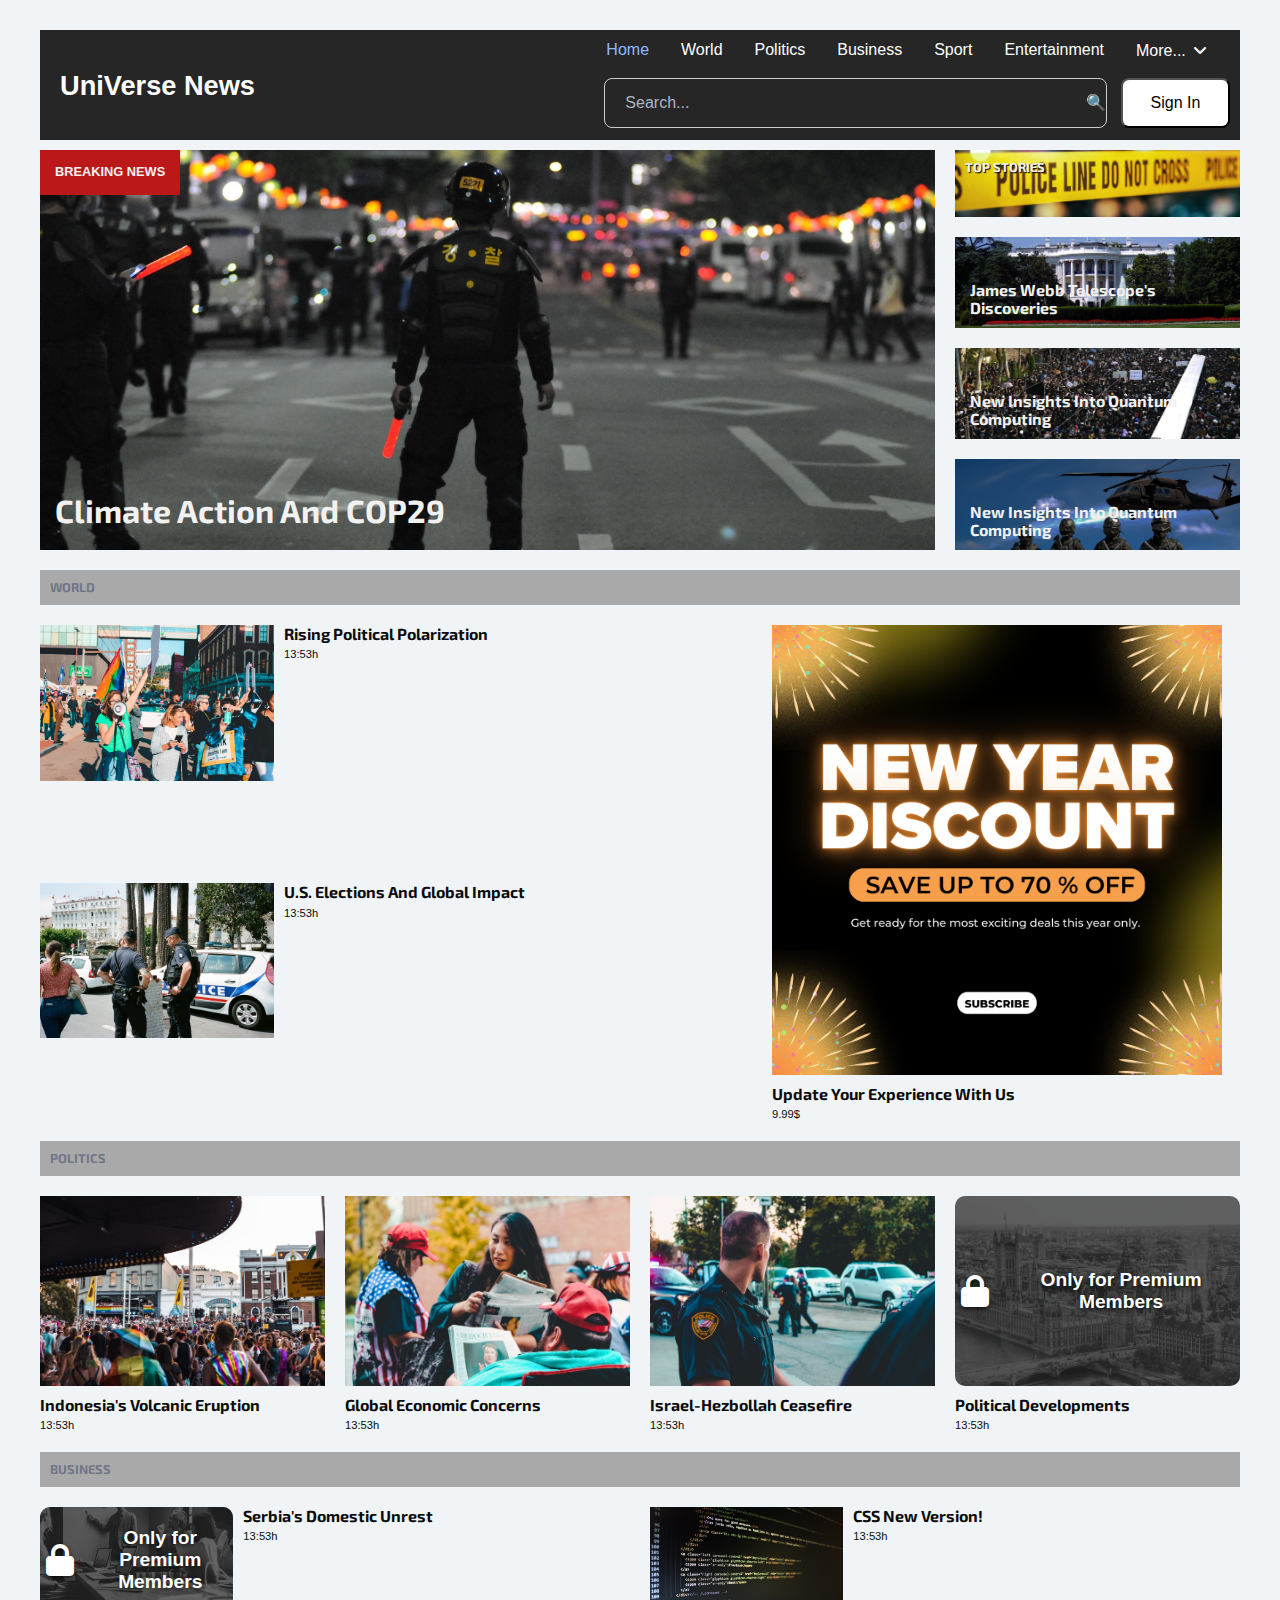
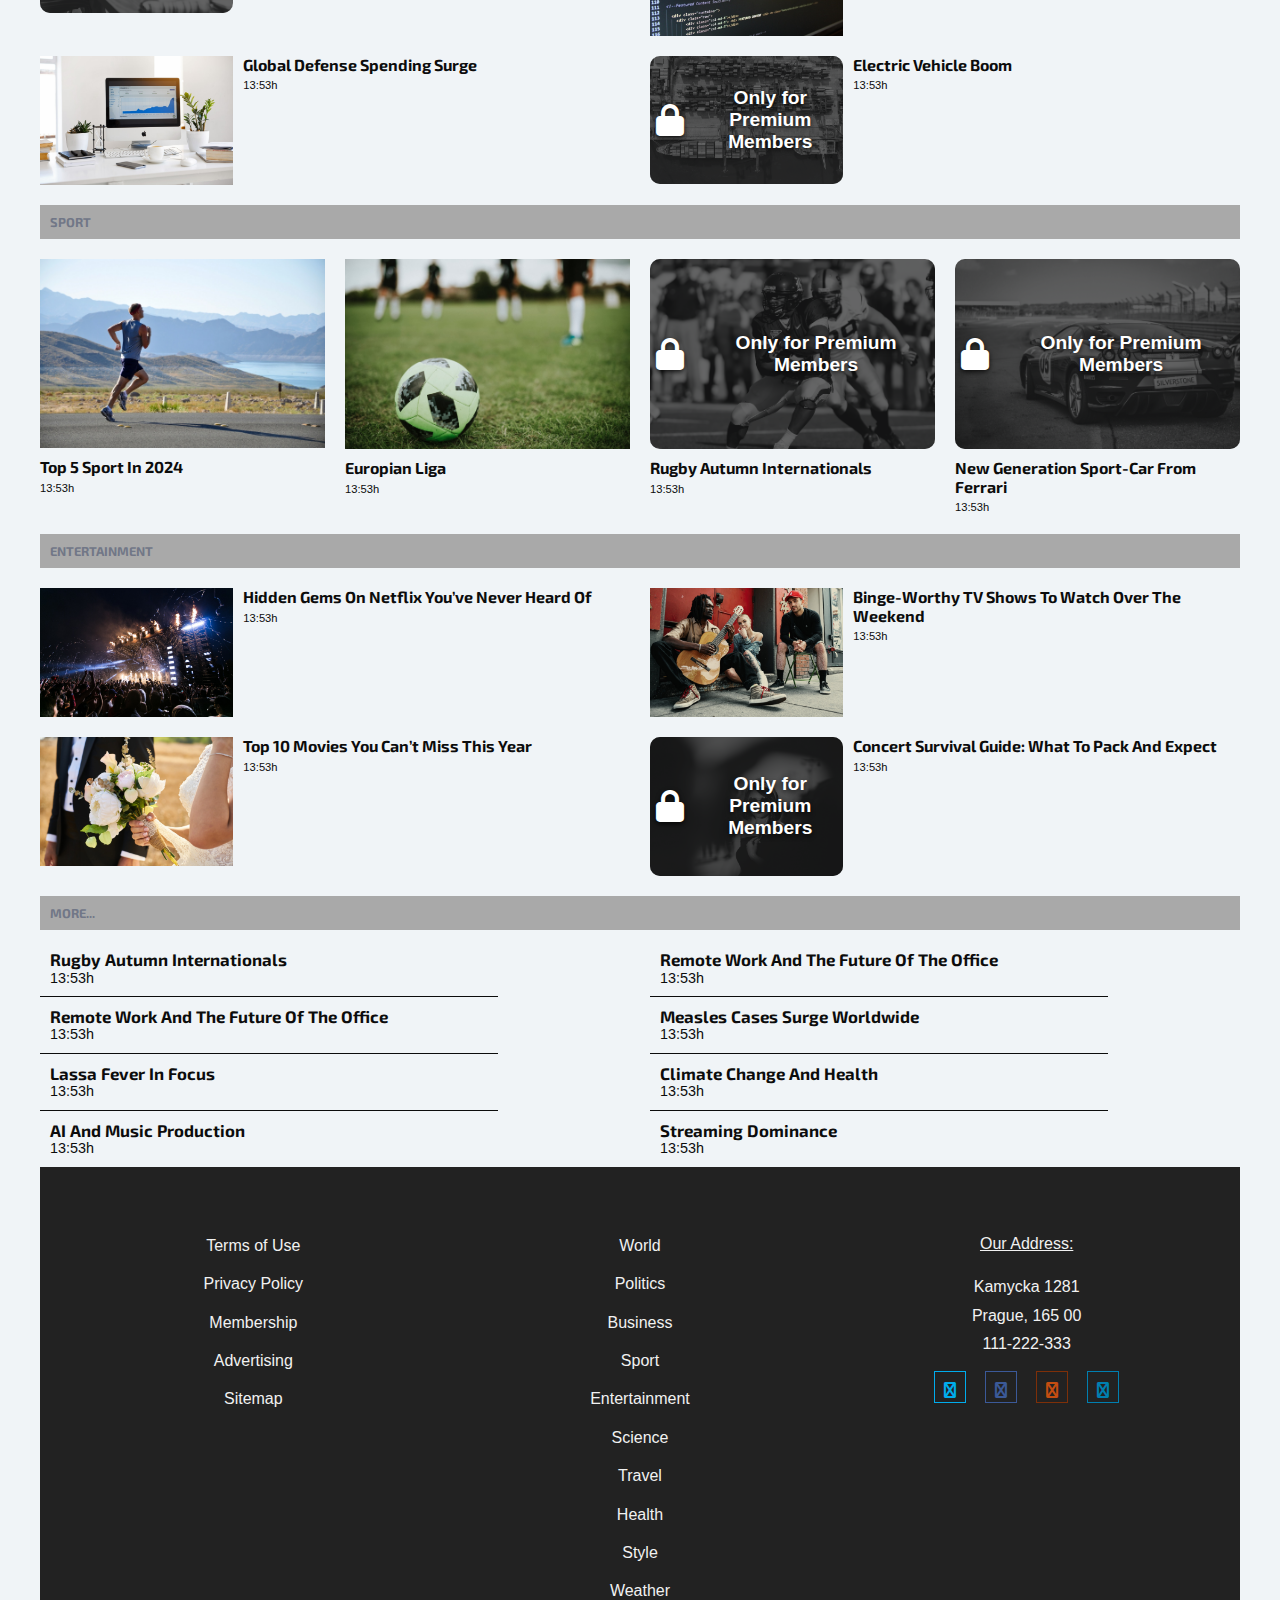
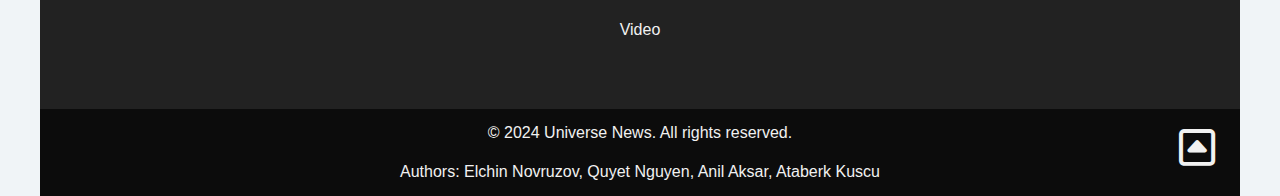
==== commit 3b13c393: "memebership2" ====
--- a/index.html
+++ b/index.html
@@ -12,8 +12,7 @@
   <title>Home</title>
 
   <link href="https://fonts.googleapis.com/css?family=Exo+2:400,700|Open+Sans&display=swap" rel="stylesheet">
-  <link href="https://stackpath.bootstrapcdn.com/font-awesome/4.7.0/css/font-awesome.min.css" rel="stylesheet"
-    integrity="sha384-wvfXpqpZZVQGK6TAh5PVlGOfQNHSoD2xbE+QkPxCAFlNEevoEH3Sl0sibVcOQVnN" crossorigin="anonymous">
+  <link href="https://cdnjs.cloudflare.com/ajax/libs/font-awesome/6.0.0/css/all.min.css" rel="stylesheet">
   
   <link rel="stylesheet" href="css/normalize.css">
   <link rel="stylesheet" href="css/main.css">
@@ -208,9 +207,15 @@
         </div>
         
         <div class="story">
-          <a href="#">
-            <div class="story-img">
-              <img src="images/world2.jpg" alt="London">
+          <a href="membership.html">
+            <div class="story-img premium-image-container">
+              <img src="images/world2.jpg" alt="London" class="premium-image">
+              <span class="overlay">
+                <span class="overlay-content">
+                  <i class="fas fa-lock lock-icon"></i>
+                  <p>Only for Premium Members</p>
+                </span>
+              </span>
             </div>
             <div class="story-headline">
               <h3>Political Developments</h3>
@@ -223,15 +228,21 @@
       <section class="business">
         <h2>Business</h2>
         <div class="story">
-          <a href="#">
-            <div class="story-img">
-              <img src="images/business1.jpg" alt="Office">
-            </div>
-            <div class="story-headline">
-              <h3>Serbia's Domestic Unrest</h3>
-              <p class="exact-time">13:53h</p>
-            </div>
-          </a>
+        <a href="membership.html">
+          <div class="story-img premium-image-container">
+            <img src="images/business1.jpg" alt="office" class="premium-image">
+            <span class="overlay">
+              <span class="overlay-content">
+                <i class="fas fa-lock lock-icon"></i>
+                <p>Only for Premium Members</p>
+              </span>
+            </span>
+          </div>
+          <div class="story-headline">
+            <h3>Serbia's Domestic Unrest</h3>
+            <p class="exact-time">13:53h</p>
+          </div>
+        </a>
         </div>
         
         <div class="story">
@@ -240,7 +251,7 @@
               <img src="images/business4.jpg" alt="Computer screen">
             </div>
             <div class="story-headline">
-              <h3>Rugby Autumn Internationals</h3>
+              <h3>CSS new version!</h3>
               <p class="exact-time">13:53h</p>
             </div>
           </a>
@@ -259,9 +270,15 @@
         </div>
         
         <div class="story">
-          <a href="#">
-            <div class="story-img">
-              <img src="images/business10.jpg" alt="Container terminal">
+          <a href="membership.html">
+            <div class="story-img premium-image-container">
+              <img src="images/business10.jpg" alt="containers" class="premium-image">
+              <span class="overlay">
+                <span class="overlay-content">
+                  <i class="fas fa-lock lock-icon"></i>
+                  <p>Only for Premium Members</p>
+                </span>
+              </span>
             </div>
             <div class="story-headline">
               <h3>Electric Vehicle Boom</h3>
@@ -279,7 +296,7 @@
               <img src="images/sport2.jpg" alt="Marathon runner">
             </div>
             <div class="story-headline">
-              <h3>U.S. Elections and Global Impact</h3>
+              <h3>Top 5 sport in 2024</h3>
               <p class="exact-time">13:53h</p>
             </div>
           </a>
@@ -291,31 +308,43 @@
               <img src="images/sport5.jpg" alt="Football field">
             </div>
             <div class="story-headline">
-              <h3>Focus on Democracy</h3>
-              <p class="exact-time">13:53h</p>
-            </div>
-          </a>
-        </div>
-        
-        <div class="story">
-          <a href="#">
-            <div class="story-img">
-              <img src="images/sport6.jpg" alt="American football players">
-            </div>
-            <div class="story-headline">
-              <h3>Germany's Political Crisis</h3>
-              <p class="exact-time">13:53h</p>
-            </div>
-          </a>
-        </div>
-        
-        <div class="story">
-          <a href="#">
-            <div class="story-img">
-              <img src="images/sport7.jpg" alt="Sport car">
-            </div>
-            <div class="story-headline">
-              <h3>European Political Community Meeting</h3>
+              <h3>Europian liga</h3>
+              <p class="exact-time">13:53h</p>
+            </div>
+          </a>
+        </div>
+        
+        <div class="story">
+          <a href="membership.html">
+            <div class="story-img premium-image-container">
+              <img src="images/sport6.jpg" alt="London" class="premium-image">
+              <span class="overlay">
+                <span class="overlay-content">
+                  <i class="fas fa-lock lock-icon"></i>
+                  <p>Only for Premium Members</p>
+                </span>
+              </span>
+            </div>
+            <div class="story-headline">
+              <h3>Rugby Autumn Internationals</h3>
+              <p class="exact-time">13:53h</p>
+            </div>
+          </a>
+        </div>
+        
+        <div class="story">
+          <a href="membership.html">
+            <div class="story-img premium-image-container">
+              <img src="images/sport7.jpg" alt="London" class="premium-image">
+              <span class="overlay">
+                <span class="overlay-content">
+                  <i class="fas fa-lock lock-icon"></i>
+                  <p>Only for Premium Members</p>
+                </span>
+              </span>
+            </div>
+            <div class="story-headline">
+              <h3>New generation sport-car from Ferrari</h3>
               <p class="exact-time">13:53h</p>
             </div>
           </a>
@@ -361,9 +390,15 @@
         </div>
 
         <div class="story">
-          <a href="#">
-            <div class="story-img">
-              <img src="images/entertainment10.jpg" alt="Fashion model">
+          <a href="membership.html">
+            <div class="story-img premium-image-container">
+              <img src="images/entertainment10.jpg" alt="London" class="premium-image">
+              <span class="overlay">
+                <span class="overlay-content">
+                  <i class="fas fa-lock lock-icon"></i>
+                  <p>Only for Premium Members</p>
+                </span>
+              </span>
             </div>
             <div class="story-headline">
               <h3>Concert Survival Guide: What to Pack and Expect</h3>
@@ -439,47 +474,47 @@
 
     <!-- Footer Links -->
     <div class="footer-links">
-
-      
-
+    
+    
+    
       <ul class="main-footer-links">
-        <li><a href="#world" title="World">World</a>
-        <li><a href="#politics" title="Politics">Politics</a></li>
-        <li><a href="#business" title="Business">Business</a></li>
-        <li><a href="#sport" title="Sport">Sport</a></li>
-        <li><a href="#entertainment" title="Entertainment">Entertainment</a></li>
-        <li><a href="#science" title="Science">Science</a></li>
-        <li><a href="#travel" title="Travel">Travel</a></li>
-        <li><a href="#health" title="Health">Health</a></li>
-        <li><a href="#style" title="Style">Style</a></li>
-        <li><a href="#weather" title="Weather">Weather</a></li>
-        <li><a href="#video" title="Video">Video</a></li>
+        <li><a href="article.html" title="World">World</a>
+        <li><a href="article.html" title="Politics">Politics</a></li>
+        <li><a href="article.html" title="Business">Business</a></li>
+        <li><a href="article.html" title="Sport">Sport</a></li>
+        <li><a href="article.html" title="Entertainment">Entertainment</a></li>
+        <li><a href="article.html" title="Science">Science</a></li>
+        <li><a href="article.html" title="Travel">Travel</a></li>
+        <li><a href="article.html" title="Health">Health</a></li>
+        <li><a href="article.html" title="Style">Style</a></li>
+        <li><a href="article.html" title="Weather">Weather</a></li>
+        <li><a href="article.html" title="Video">Video</a></li>
       </ul>
-
+    
       <ul class="info-links">
-        <li><a href="404.html" title="Terms of Use">Terms of Use</a></li>
-        <li><a href="404.html" title="Privacy Policy">Privacy Policy</a></li>
-        <li><a href="404.html" title="About Us">About Us</a></li>
-        <li><a href="404.html" title="Advertising">Advertising</a></li>
-        <li><a href="404.html" title="Sitemap">Sitemap</a></li>
+        <li><a href="#terms-of-use" title="Terms of Use">Terms of Use</a></li>
+        <li><a href="#privacy-policy" title="Privacy Policy">Privacy Policy</a></li>
+        <li><a href="membership.html" title="Membership">Membership</a></li>
+        <li><a href="mailto:xnove034@studenti.czu.cz" title="Advertising">Advertising</a></li>
+        <li><a href="#sitemap" title="Sitemap">Sitemap</a></li>
       </ul>
-
+    
       <ul class="our-address">
         <li>Our Address:</li>
         <li>Kamycka 1281</li>
         <li>Prague, 165 00</li>
         <li>111-222-333</li>
       </ul>
-      
+    
       <ul class="social-media-links">
-          <div class="social-container">
-            <a href="#" class="twitter"><i class="fa fa-twitter"></i></a>
-            <a href="#" class="facebook"><i class="fa fa-facebook"></i></a>
-            <a href="#" class="instagram"><i class="fa fa-instagram"></i></a>
-            <a href="#" class="linkedin"><i class="fa fa-linkedin"></i></a>
-          </div>
+        <div class="social-container">
+          <a href="#" class="twitter"><i class="fa fa-twitter"></i></a>
+          <a href="#" class="facebook"><i class="fa fa-facebook"></i></a>
+          <a href="#" class="instagram"><i class="fa fa-instagram"></i></a>
+          <a href="#" class="linkedin"><i class="fa fa-linkedin"></i></a>
+        </div>
       </ul>
-
+    
     </div> <!-- End of class="footer-links" -->
 
     <!-- Footer Credit -->
--- a/css/main.css
+++ b/css/main.css
@@ -1423,3 +1423,889 @@
   font-size: 1.2rem;
 }
 /** End search page */
+
+
+/* -------------------------------------------------------------
+    Membership
+   ------------------------------------------------------------- */
+  
+     .pricingTable {
+       margin: 40px auto;
+     }
+  
+     .pricingTable>.pricingTable-title {
+       text-align: center;
+       color: #6e768d;
+       font-size: 3em;
+       font-size: 300%;
+       margin-bottom: 20px;
+       letter-spacing: 0.04em;
+     }
+  
+     .pricingTable>.pricingTable-subtitle {
+       text-align: center;
+       color: #b4bdc6;
+       font-size: 1.8em;
+       letter-spacing: 0.04em;
+       margin-bottom: 60px;
+     }
+  
+     @media screen and (max-width: 480px) {
+       .pricingTable>.pricingTable-subtitle {
+         margin-bottom: 30px;
+       }
+     }
+  
+     .pricingTable-firstTable {
+       list-style: none;
+       padding-left: 2em;
+       padding-right: 2em;
+       text-align: center;
+     }
+  
+     .pricingTable-firstTable_table {
+       vertical-align: middle;
+       width: 31%;
+       background-color: #ffffff;
+       display: inline-block;
+       padding: 0px 30px 40px;
+       text-align: center;
+       max-width: 320px;
+       transition: all 0.3s ease;
+       border-radius: 5px;
+     }
+  
+     @media screen and (max-width: 767px) {
+       .pricingTable-firstTable_table {
+         display: block;
+         width: 90%;
+         margin: 0 auto;
+         max-width: 90%;
+         margin-bottom: 20px;
+         padding: 10px;
+         padding-left: 20px;
+       }
+     }
+  
+     @media screen and (max-width: 767px) {
+       .pricingTable-firstTable_table>* {
+         display: inline-block;
+         vertical-align: middle;
+       }
+     }
+  
+     @media screen and (max-width: 480px) {
+       .pricingTable-firstTable_table>* {
+         display: block;
+         float: none;
+       }
+     }
+  
+     @media screen and (max-width: 767px) {
+       .pricingTable-firstTable_table:after {
+         display: table;
+         content: "";
+         clear: both;
+       }
+     }
+  
+     .pricingTable-firstTable_table:hover {
+       transform: scale(1.08);
+     }
+  
+     @media screen and (max-width: 767px) {
+       .pricingTable-firstTable_table:hover {
+         transform: none;
+       }
+     }
+  
+     .pricingTable-firstTable_table:not(:last-of-type) {
+       margin-right: 3.5%;
+     }
+  
+     @media screen and (max-width: 767px) {
+       .pricingTable-firstTable_table:not(:last-of-type) {
+         margin-right: auto;
+       }
+     }
+  
+     .pricingTable-firstTable_table:nth-of-type(2) {
+       position: relative;
+     }
+  
+     @media screen and (max-width: 767px) {
+       .pricingTable-firstTable_table:nth-of-type(2) h1 {
+         padding-top: 8%;
+       }
+     }
+  
+     .pricingTable-firstTable_table:nth-of-type(2):before {
+       content: "Most Popular";
+       position: absolute;
+       color: white;
+       display: block;
+       background-color: #3bbdee;
+       text-align: center;
+       right: 15px;
+       top: -25px;
+       height: 65px;
+       width: 65px;
+       border-radius: 50%;
+       box-sizing: border-box;
+       font-size: 0.5em;
+       padding-top: 22px;
+       text-transform: uppercase;
+       letter-spacing: 0.13em;
+       transition: all 0.5s ease;
+     }
+  
+     @media screen and (max-width: 988px) {
+       .pricingTable-firstTable_table:nth-of-type(2):before {
+         font-size: 0.6em;
+       }
+     }
+  
+     @media screen and (max-width: 767px) {
+       .pricingTable-firstTable_table:nth-of-type(2):before {
+         left: 10px;
+         width: 45px;
+         height: 45px;
+         top: -10px;
+         padding-top: 13px;
+       }
+     }
+  
+     @media screen and (max-width: 480px) {
+       .pricingTable-firstTable_table:nth-of-type(2):before {
+         font-size: 0.8em;
+       }
+     }
+  
+     .pricingTable-firstTable_table:nth-of-type(2):hover:before {
+       transform: rotate(360deg);
+     }
+  
+     .pricingTable-firstTable_table__header {
+       font-size: 1.6em;
+       padding: 40px 0px;
+       border-bottom: 2px solid #ebedec;
+       letter-spacing: 0.03em;
+     }
+  
+     @media screen and (max-width: 1068px) {
+       .pricingTable-firstTable_table__header {
+         font-size: 1.45em;
+       }
+     }
+  
+     @media screen and (max-width: 767px) {
+       .pricingTable-firstTable_table__header {
+         padding: 0px;
+         border-bottom: none;
+         float: left;
+         width: 33%;
+         padding-top: 3%;
+         padding-bottom: 2%;
+       }
+     }
+  
+     @media screen and (max-width: 610px) {
+       .pricingTable-firstTable_table__header {
+         font-size: 1.3em;
+       }
+     }
+  
+     @media screen and (max-width: 480px) {
+       .pricingTable-firstTable_table__header {
+         float: none;
+         width: 100%;
+         font-size: 1.8em;
+         margin-bottom: 5px;
+       }
+     }
+  
+     .pricingTable-firstTable_table__pricing {
+       font-size: 3em;
+       padding: 30px 0px;
+       border-bottom: 2px solid #ebedec;
+       line-height: 0.7;
+     }
+  
+     @media screen and (max-width: 1068px) {
+       .pricingTable-firstTable_table__pricing {
+         font-size: 2.8em;
+       }
+     }
+  
+     @media screen and (max-width: 767px) {
+       .pricingTable-firstTable_table__pricing {
+         border-bottom: none;
+         padding: 0;
+         float: left;
+         clear: left;
+         width: 33%;
+       }
+     }
+  
+     @media screen and (max-width: 610px) {
+       .pricingTable-firstTable_table__pricing {
+         font-size: 2.4em;
+       }
+     }
+  
+     @media screen and (max-width: 480px) {
+       .pricingTable-firstTable_table__pricing {
+         float: none;
+         width: 100%;
+         font-size: 3em;
+         margin-bottom: 10px;
+       }
+     }
+  
+     .pricingTable-firstTable_table__pricing span:first-of-type {
+       font-size: 0.35em;
+       vertical-align: top;
+       letter-spacing: 0.15em;
+     }
+  
+     @media screen and (max-width: 1068px) {
+       .pricingTable-firstTable_table__pricing span:first-of-type {
+         font-size: 0.3em;
+       }
+     }
+  
+     .pricingTable-firstTable_table__pricing span:last-of-type {
+       vertical-align: bottom;
+       font-size: 0.3em;
+       letter-spacing: 0.04em;
+       padding-left: 0.2em;
+     }
+  
+     @media screen and (max-width: 1068px) {
+       .pricingTable-firstTable_table__pricing span:last-of-type {
+         font-size: 0.25em;
+       }
+     }
+  
+     .pricingTable-firstTable_table__options {
+       list-style: none;
+       padding: 15px;
+       font-size: 0.9em;
+       border-bottom: 2px solid #ebedec;
+     }
+  
+     @media screen and (max-width: 1068px) {
+       .pricingTable-firstTable_table__options {
+         font-size: 0.85em;
+       }
+     }
+  
+     @media screen and (max-width: 767px) {
+       .pricingTable-firstTable_table__options {
+         border-bottom: none;
+         padding: 0;
+         margin-right: 10%;
+       }
+     }
+  
+     @media screen and (max-width: 610px) {
+       .pricingTable-firstTable_table__options {
+         font-size: 0.7em;
+         margin-right: 8%;
+       }
+     }
+  
+     @media screen and (max-width: 480px) {
+       .pricingTable-firstTable_table__options {
+         font-size: 1.3em;
+         margin-right: none;
+         margin-bottom: 10px;
+       }
+     }
+  
+     .pricingTable-firstTable_table__options>li {
+       padding: 8px 0px;
+     }
+  
+     @media screen and (max-width: 767px) {
+       .pricingTable-firstTable_table__options>li {
+         text-align: left;
+       }
+     }
+  
+     @media screen and (max-width: 610px) {
+       .pricingTable-firstTable_table__options>li {
+         padding: 5px 0;
+       }
+     }
+  
+     @media screen and (max-width: 480px) {
+       .pricingTable-firstTable_table__options>li {
+         text-align: center;
+       }
+     }
+  
+     .pricingTable-firstTable_table__options>li:before {
+       content: "✓";
+       display: inline-flex;
+       margin-right: 15px;
+       color: white;
+       background-color: #74ce6a;
+       border-radius: 50%;
+       width: 15px;
+       height: 15px;
+       font-size: 0.8em;
+       padding: 2px;
+       align-items: center;
+       justify-content: center;
+     }
+  
+     @media screen and (max-width: 1068px) {
+       .pricingTable-firstTable_table__options>li:before {
+         width: 14px;
+         height: 14px;
+         padding: 1.5px;
+       }
+     }
+  
+     @media screen and (max-width: 767px) {
+       .pricingTable-firstTable_table__options>li:before {
+         width: 12px;
+         height: 12px;
+       }
+     }
+  
+     .pricingTable-firstTable_table__getstart {
+       color: white;
+       border: 0;
+       background-color: #71ce73;
+       margin-top: 30px;
+       border-radius: 5px;
+       cursor: pointer;
+       padding: 15px;
+       box-shadow: 0px 3px 0px 0px #66ac64;
+       letter-spacing: 0.07em;
+       transition: all 0.4s ease;
+     }
+  
+     @media screen and (max-width: 1068px) {
+       .pricingTable-firstTable_table__getstart {
+         font-size: 0.95em;
+       }
+     }
+  
+     @media screen and (max-width: 767px) {
+       .pricingTable-firstTable_table__getstart {
+         margin-top: 0;
+       }
+     }
+  
+     @media screen and (max-width: 610px) {
+       .pricingTable-firstTable_table__getstart {
+         font-size: 0.9em;
+         padding: 10px;
+       }
+     }
+  
+     @media screen and (max-width: 480px) {
+       .pricingTable-firstTable_table__getstart {
+         font-size: 1em;
+         width: 50%;
+         margin: 10px auto;
+       }
+     }
+  
+     .pricingTable-firstTable_table__getstart:hover {
+       transform: translateY(-10px);
+       box-shadow: 0px 40px 29px -19px rgba(102, 172, 100, 0.9);
+     }
+  
+     @media screen and (max-width: 767px) {
+       .pricingTable-firstTable_table__getstart:hover {
+         transform: none;
+         box-shadow: none;
+       }
+     }
+  
+     .pricingTable-firstTable_table__getstart:active {
+       box-shadow: inset 0 0 10px 1px #66a564, 0px 40px 29px -19px rgba(102, 172, 100, 0.95);
+       transform: scale(0.95) translateY(-9px);
+     }
+  
+     @media screen and (max-width: 767px) {
+       .pricingTable-firstTable_table__getstart:active {
+         transform: scale(0.95) translateY(0);
+         box-shadow: none;
+       }
+     }
+  
+     body {
+       font-family: "Montserrat", sans-serif;
+       font-size: 100%;
+       background-color: #f0f4f7;
+       color: #717787;
+     }
+  
+     @media screen and (max-width: 960px) {
+       body {
+         font-size: 80%;
+       }
+     }
+  
+     @media screen and (max-width: 776px) {
+       body {
+         font-size: 70%;
+       }
+     }
+  
+     @media screen and (max-width: 496px) {
+       body {
+         font-size: 50%;
+       }
+     }
+  
+     @media screen and (max-width: 320px) {
+       body {
+         font-size: 40%;
+       }
+     }
+  
+     * {
+       padding: 0;
+       margin: 0;
+       box-sizing: border-box;
+     }
+
+/*  End Membership */
+
+
+
+/* -------------------------------------------------------------
+    Chekout
+    ------------------------------------------------------------- */
+
+.checkout {
+  width: 270px;
+  margin: 30px auto;
+  padding: 15px;
+  background: #f3f6fa;
+  border: 1px solid;
+  border-color: #c2cadb #bbc5d6 #b7c0cd;
+  border-radius: 7px;
+  -webkit-box-shadow: 0 1px 5px rgba(0, 0, 0, 0.15);
+  box-shadow: 0 1px 5px rgba(0, 0, 0, 0.15);
+}
+
+.checkout>p {
+  zoom: 1;
+}
+
+.checkout>p:before,
+.checkout>p:after {
+  content: "";
+  display: table;
+}
+
+.checkout>p:after {
+  clear: both;
+}
+
+.checkout>p+p {
+  margin-top: 15px;
+}
+
+.checkout-header {
+  position: relative;
+  margin: -15px -15px 15px;
+}
+
+.checkout-title {
+  padding: 0 15px;
+  line-height: 38px;
+  font-size: 13px;
+  font-weight: bold;
+  color: #7f889e;
+  text-shadow: 0 1px rgba(255, 255, 255, 0.7);
+  background: #eceff5;
+  border-bottom: 1px solid #c5ccdb;
+  border-radius: 7px 7px 0 0;
+  background-image: -webkit-linear-gradient(top, #f5f8fb, #e9edf3);
+  background-image: -moz-linear-gradient(top, #f5f8fb, #e9edf3);
+  background-image: -o-linear-gradient(top, #f5f8fb, #e9edf3);
+  background-image: linear-gradient(to bottom, #f5f8fb, #e9edf3);
+  -webkit-box-shadow: inset 0 1px white;
+  box-shadow: inset 0 1px white;
+}
+
+.checkout-title:before {
+  content: "";
+  position: absolute;
+  bottom: 0;
+  left: 0;
+  right: 0;
+  height: 2px;
+  -webkit-box-shadow: 0 1px 2px rgba(0, 0, 0, 0.08);
+  box-shadow: 0 1px 2px rgba(0, 0, 0, 0.08);
+}
+
+.checkout-price {
+  position: absolute;
+  top: -14px;
+  right: -14px;
+  width: 40px;
+  font: 14px/40px Helvetica, Arial, sans-serif;
+  color: white;
+  text-align: center;
+  text-shadow: 0 -1px 1px rgba(0, 0, 0, 0.3);
+  text-indent: -1px;
+  letter-spacing: -1px;
+  background: #e54930;
+  border: 1px solid;
+  border-color: #b33323 #ab3123 #982b1f;
+  border-radius: 21px;
+  -webkit-user-select: none;
+  -moz-user-select: none;
+  -ms-user-select: none;
+  user-select: none;
+  background-image: -webkit-linear-gradient(top, #f75a3b, #d63b29);
+  background-image: -moz-linear-gradient(top, #f75a3b, #d63b29);
+  background-image: -o-linear-gradient(top, #f75a3b, #d63b29);
+  background-image: linear-gradient(to bottom, #f75a3b, #d63b29);
+  -webkit-box-shadow: inset 0 1px 1px rgba(255, 255, 255, 0.3),
+    0 1px 2px rgba(0, 0, 0, 0.2);
+  box-shadow: inset 0 1px 1px rgba(255, 255, 255, 0.3),
+    0 1px 2px rgba(0, 0, 0, 0.2);
+}
+
+.checkout-price:before {
+  content: "";
+  position: absolute;
+  top: 3px;
+  bottom: 3px;
+  left: 3px;
+  right: 3px;
+  border: 2px solid #f5f8fb;
+  border-radius: 18px;
+  -webkit-box-shadow: inset 0 1px 1px rgba(255, 255, 255, 0.2),
+    inset 0 -1px 1px rgba(0, 0, 0, 0.25), 0 -1px 1px rgba(0, 0, 0, 0.25);
+  box-shadow: inset 0 1px 1px rgba(255, 255, 255, 0.2),
+    inset 0 -1px 1px rgba(0, 0, 0, 0.25), 0 -1px 1px rgba(0, 0, 0, 0.25);
+}
+
+input {
+  margin: 0;
+  line-height: normal;
+  font-family: inherit;
+  font-size: 100%;
+  -webkit-box-sizing: border-box;
+  -moz-box-sizing: border-box;
+  box-sizing: border-box;
+}
+
+.checkout-input {
+  float: left;
+  padding: 0 7px;
+  height: 32px;
+  color: #525864;
+  background: white;
+  border: 1px solid;
+  border-color: #b3c0e2 #bcc5e2 #c0ccea;
+  border-radius: 4px;
+  background-image: -webkit-linear-gradient(top, #f6f8fa, white);
+  background-image: -moz-linear-gradient(top, #f6f8fa, white);
+  background-image: -o-linear-gradient(top, #f6f8fa, white);
+  background-image: linear-gradient(to bottom, #f6f8fa, white);
+  -webkit-box-shadow: inset 0 1px 2px rgba(0, 0, 0, 0.1),
+    0 1px rgba(255, 255, 255, 0.5);
+  box-shadow: inset 0 1px 2px rgba(0, 0, 0, 0.1), 0 1px rgba(255, 255, 255, 0.5);
+}
+
+.checkout-input:focus {
+  border-color: #46aefe;
+  outline: none;
+  -webkit-box-shadow: inset 0 1px 2px rgba(0, 0, 0, 0.1), 0 0 5px #46aefe;
+  box-shadow: inset 0 1px 2px rgba(0, 0, 0, 0.1), 0 0 5px #46aefe;
+}
+
+.lt-ie9 .checkout-input {
+  line-height: 30px;
+}
+
+.checkout-name {
+  width: 150px;
+}
+
+.checkout-card {
+  width: 210px;
+}
+
+.checkout-exp,
+.checkout-cvc {
+  margin-left: 15px;
+  width: 45px;
+}
+
+.checkout-btn {
+  width: 100%;
+  height: 34px;
+  padding: 0;
+  font-weight: bold;
+  color: white;
+  text-align: center;
+  text-shadow: 0 -1px 1px rgba(0, 0, 0, 0.2);
+  border: 1px solid;
+  border-color: #1486f9 #0f7de9 #0d6acf;
+  background: #1993fb;
+  border-radius: 4px;
+  background-image: -webkit-linear-gradient(top, #4cb1fe, #229afc 40%, #138df6);
+  background-image: -moz-linear-gradient(top, #4cb1fe, #229afc 40%, #138df6);
+  background-image: -o-linear-gradient(top, #4cb1fe, #229afc 40%, #138df6);
+  background-image: linear-gradient(to bottom, #4cb1fe, #229afc 40%, #138df6);
+  -webkit-box-shadow: inset 0 1px rgba(255, 255, 255, 0.2),
+    0 1px 2px rgba(0, 0, 0, 0.2);
+  box-shadow: inset 0 1px rgba(255, 255, 255, 0.2), 0 1px 2px rgba(0, 0, 0, 0.2);
+}
+
+.checkout-btn:active {
+  text-shadow: 0 1px 1px rgba(0, 0, 0, 0.2);
+  border-color: #075bba #0c69d2 #0f7de9;
+  background-image: -webkit-linear-gradient(top, #1281dc, #1593fc);
+  background-image: -moz-linear-gradient(top, #1281dc, #1593fc);
+  background-image: -o-linear-gradient(top, #1281dc, #1593fc);
+  background-image: linear-gradient(to bottom, #1281dc, #1593fc);
+  -webkit-box-shadow: inset 0 1px 4px rgba(0, 0, 0, 0.1),
+    0 1px rgba(255, 255, 255, 0.5);
+  box-shadow: inset 0 1px 4px rgba(0, 0, 0, 0.1), 0 1px rgba(255, 255, 255, 0.5);
+}
+
+:-moz-placeholder {
+  color: #acb6c8 !important;
+}
+
+::-moz-placeholder {
+  color: #acb6c8 !important;
+  opacity: 1;
+}
+
+::-webkit-input-placeholder {
+  color: #acb6c8;
+}
+
+:-ms-input-placeholder {
+  color: #acb6c8;
+}
+
+::-moz-focus-inner {
+  padding: 0 !important;
+  border: 0 !important;
+}
+
+/* Popup container - hidden by default */
+.popup {
+  display: none;
+  /* Hidden by default */
+  position: fixed;
+  /* Stay in place */
+  top: 0;
+  left: 0;
+  width: 100%;
+  height: 100%;
+  background-color: rgba(0, 0, 0, 0.5);
+  /* Transparent black background */
+  z-index: 999;
+  /* Ensure it's on top */
+
+  justify-content: center;
+  align-items: center;
+}
+
+/* Base Styles (Desktop by default) */
+.popup-content {
+  background-color: #fff;
+  padding: 20px;
+  border-radius: 10px;
+  box-shadow: 0px 0px 10px rgba(0, 0, 0, 0.25);
+  width: 50%;
+  /* Default width for larger screens */
+  max-width: 500px;
+  /* Prevent the form from getting too wide */
+  text-align: center;
+  position: relative;
+}
+
+.checkout-input {
+  width: calc(50% - 10px);
+  /* Two inputs side-by-side with spacing */
+  padding: 10px;
+  margin: 5px;
+  border: 1px solid #ddd;
+  border-radius: 5px;
+  box-sizing: border-box;
+}
+
+.checkout-input.checkout-name {
+  width: 100%;
+  /* Name field spans full width */
+}
+
+.checkout-btn {
+  width: 100%;
+  padding: 10px;
+  background-color: #007bff;
+  color: #fff;
+  border: none;
+  border-radius: 5px;
+  font-size: 16px;
+  cursor: pointer;
+}
+
+.checkout-btn:hover {
+  background-color: #0056b3;
+}
+
+/* Responsive Adjustments */
+
+/* For Tablets (768px and below) */
+@media (max-width: 768px) {
+  .popup-content {
+    width: 70%;
+    /* Reduce width for medium screens */
+  }
+
+  .checkout-input {
+    width: 100%;
+    /* Stack inputs on smaller screens */
+  }
+}
+
+/* For Mobile Devices (480px and below) */
+@media (max-width: 480px) {
+  .popup-content {
+    width: 90%;
+    /* Almost full screen on mobile */
+    padding: 15px;
+    /* Reduce padding for smaller screens */
+  }
+
+  .checkout-title {
+    font-size: 18px;
+    /* Adjust title size for mobile */
+  }
+
+  .checkout-price {
+    font-size: 16px;
+    /* Adjust price size */
+  }
+
+  .checkout-btn {
+    font-size: 14px;
+    /* Smaller font for button on mobile */
+    padding: 8px;
+    /* Smaller padding for mobile */
+  }
+} 
+
+.close {
+  color: #aaa;
+  float: right;
+  font-size: 28px;
+  font-weight: bold;
+  cursor: pointer;
+}
+
+.close:hover,
+.close:focus {
+  color: black;
+  text-decoration: none;
+  cursor: pointer;
+}
+
+.error-message {
+  color: red;
+  font-size: 14px;
+  margin-top: 10px;
+  display: none;
+  /* Initially hidden */
+}
+
+#main404 {
+  display: flex;
+  flex-direction: column;
+  align-items: center;
+  justify-content: center;
+  height: 100vh;
+}
+
+/* Container to hold the image and overlay */
+.premium-image-container {
+  position: relative;
+  width: fit-content;
+  display: inline-block;
+  border-radius: 10px;
+  /* Optional: Rounded corners */
+  overflow: hidden;
+}
+
+/* Style the image with a grayscale filter */
+.premium-image {
+  display: block;
+  width: 100%;
+  /* Adjust as needed */
+  filter: grayscale(100%);
+  opacity: 0.8;
+  /* Slightly dim the image */
+  transition: opacity 0.3s ease;
+  /* Smooth transition for hover effect */
+}
+
+/* Overlay for the text and lock icon */
+.overlay {
+  position: absolute;
+  top: 0;
+  left: 0;
+  width: 100%;
+  height: 100%;
+  display: flex;
+  align-items: center;
+  justify-content: center;
+  background-color: rgba(0, 0, 0, 0.6);
+  /* Slightly darker overlay */
+  color: #ffffff;
+  /* White text for high contrast */
+  font-family: 'Roboto', sans-serif;
+  /* Modern, clean font */
+  font-size: 1.2rem;
+  /* Adjust for text size */
+  font-weight: 600;
+  /* Slightly bold text */
+  text-align: center;
+  pointer-events: none;
+  /* Prevent interaction with the overlay */
+}
+
+/* Lock icon styling using Font Awesome */
+.lock-icon {
+  font-size: 2rem;
+  /* Adjust size as needed */
+  margin-right: 1vw;
+  margin-left: 0.5vw;
+  /* Golden yellow color for a premium feel */
+  text-shadow: 0 2px 5px rgba(0, 0, 0, 0.8);
+  /* Subtle shadow for better readability */
+}
+
+/* Overlay content wrapper for alignment */
+.overlay-content {
+  display: flex;
+  flex-direction: row;
+  align-items: center;
+  justify-content: center;
+  text-shadow: 0 2px 5px rgba(0, 0, 0, 0.8);
+  /* Ensures text is readable */
+}
+
+/* Hover effect (optional) */
+.premium-image-container:hover .premium-image {
+  opacity: 0.5;
+  /* Dim image further on hover */
+}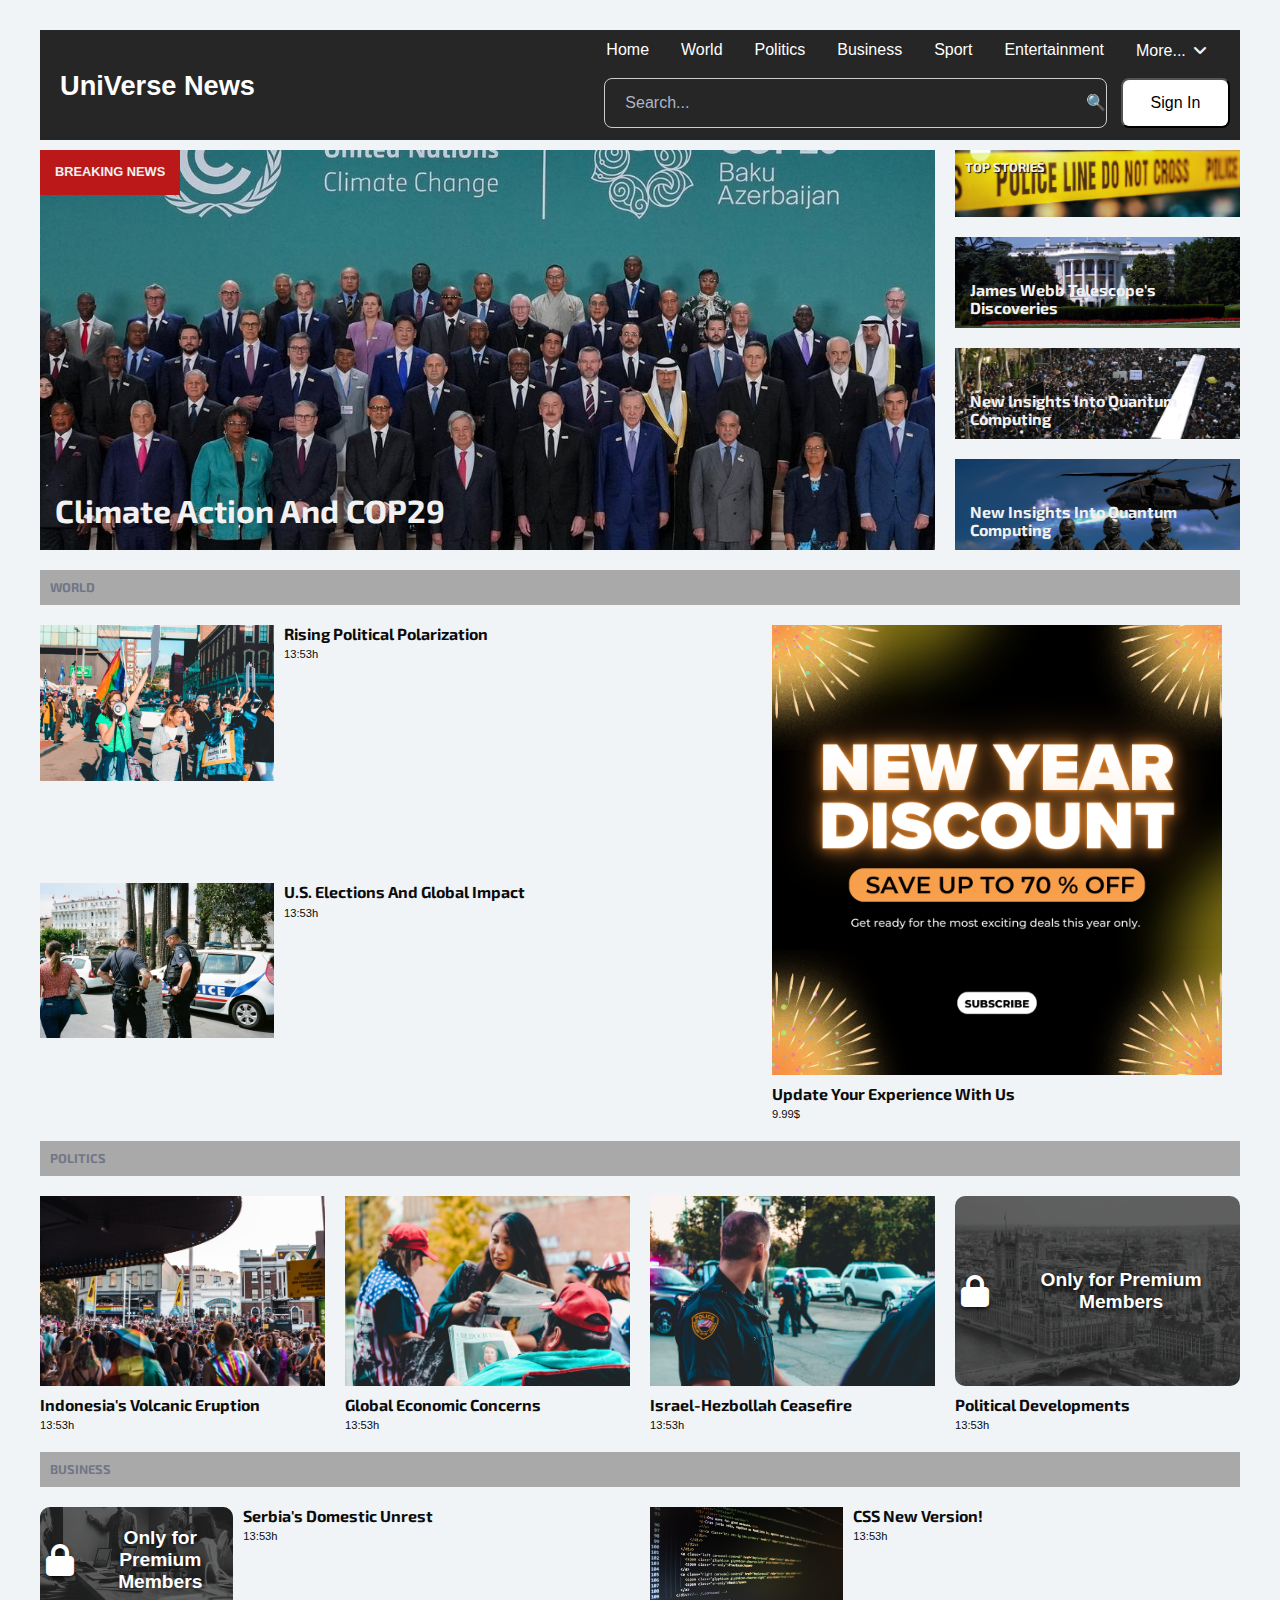
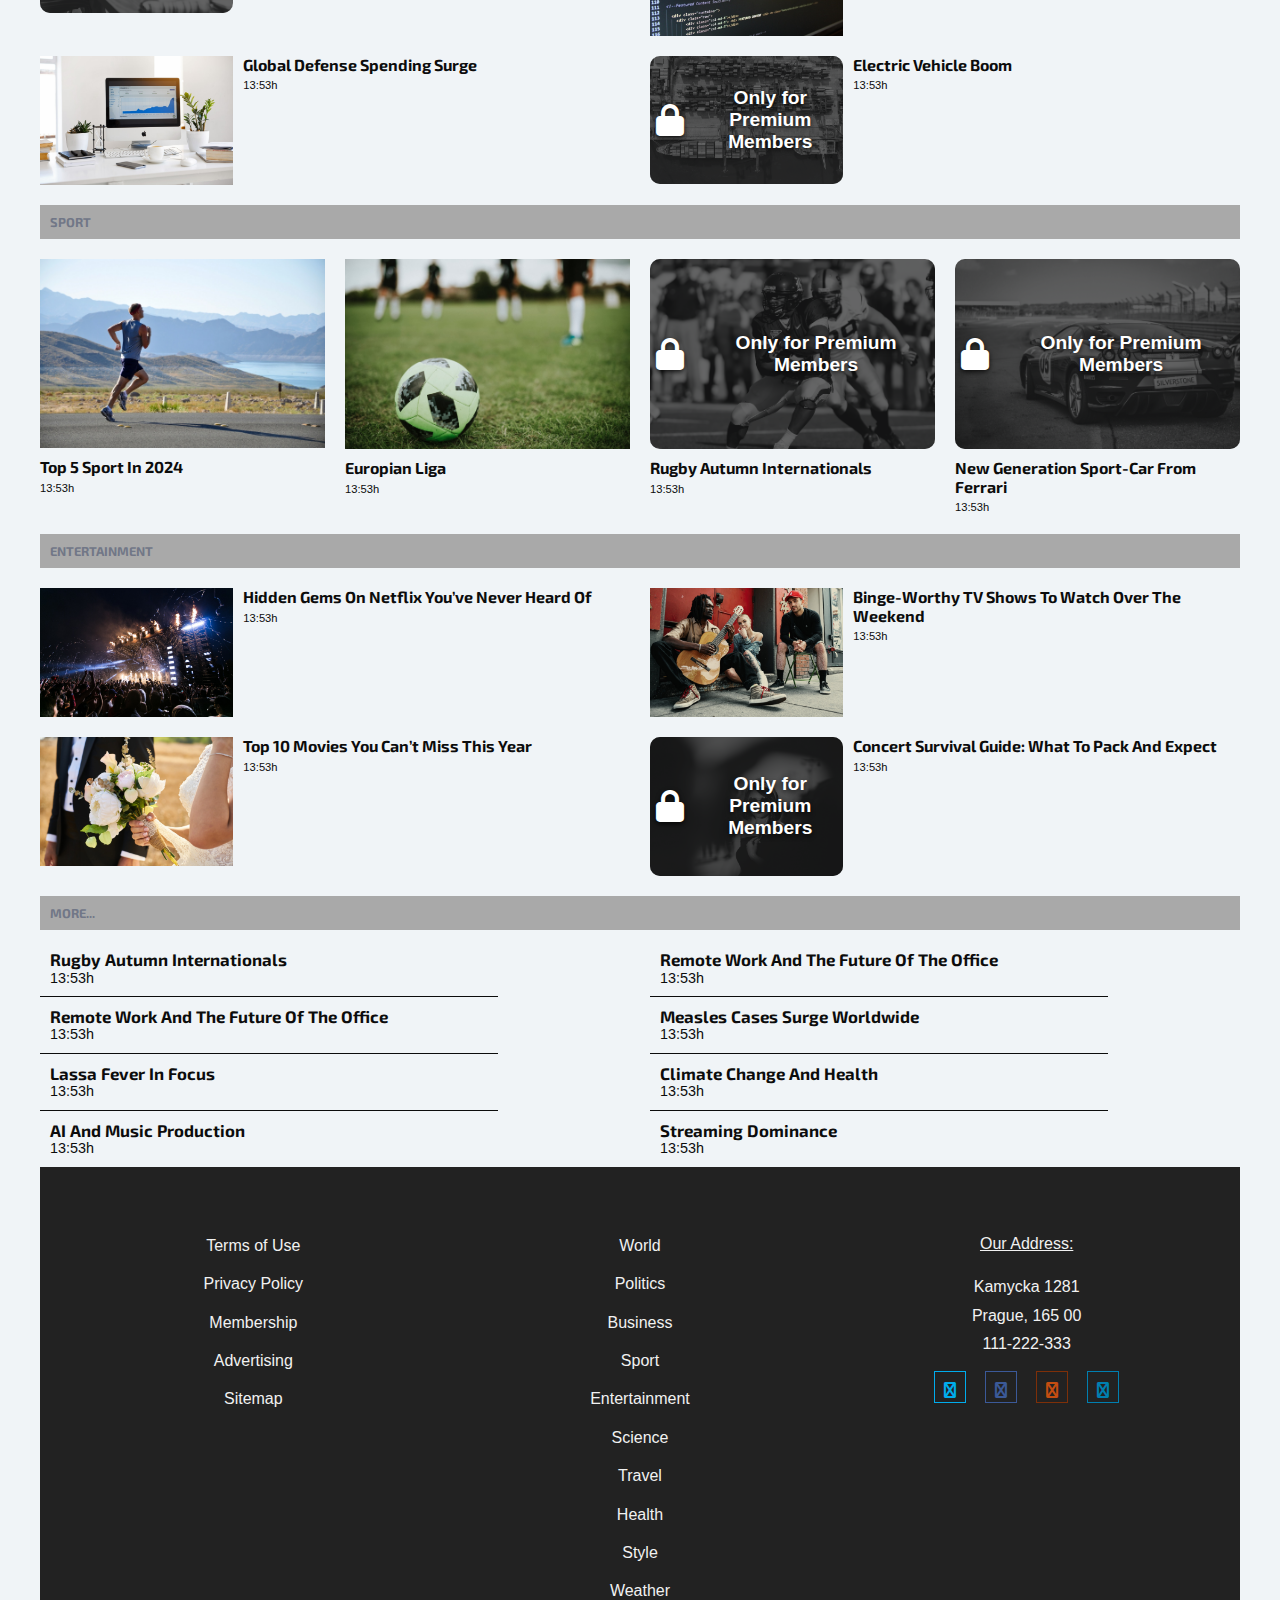
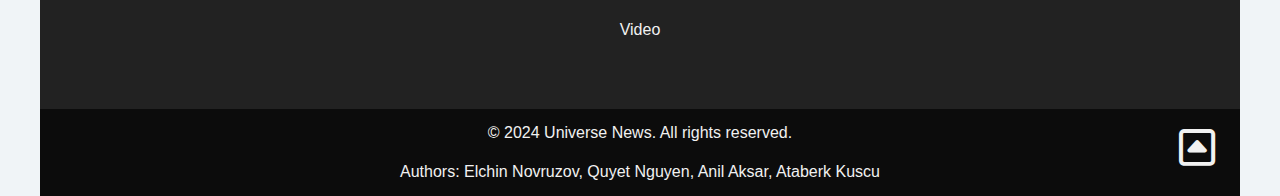
==== commit 42f10eb9: "finish" ====
--- a/index.html
+++ b/index.html
@@ -36,22 +36,22 @@
         <!-- Navigation -->
         <nav class="nav-menu" role="navigation">
           <ul class="nav-links">
-            <li><a href="index.html" id="curr-menu-item" title="Home">Home</a></li>
+            <li><a href="index.html" title="Home">Home</a></li>
             <li><a href="article.html" title="World">World</a>
-            <li><a href="#politics.html" title="Politics">Politics</a></li>
-            <li><a href="#business.html" title="Business">Business</a></li>
-            <li><a href="#sport.html" title="Sport">Sport</a></li>
-            <li><a href="#entertainment.html" title="Entertainment">Entertainment</a></li>
+            <li><a href="article.html" title="Politics">Politics</a></li>
+            <li><a href="article.html" title="Business">Business</a></li>
+            <li><a href="article.html" title="Sport">Sport</a></li>
+            <li><a href="article.html" title="Entertainment">Entertainment</a></li>
             <li>
               <a href="#more" title="More" class="sub-menu">More...<span class="dropdown-toggle sub-menu" aria-expanded="false"></span>
                 <span class="screen-reader-text sub-menu">Expand child menu</span></a>
               <ul class="sub-menu">
-                <li><a href="#" title="Science">Science</a></li>
-                <li><a href="#" title="Travel">Travel</a></li>
-                <li><a href="#" title="Health">Health</a></li>
-                <li><a href="#" title="Style">Style</a></li>
-                <li><a href="#" title="Weather">Weather</a></li>
-                <li><a href="#" title="Video">Video</a></li>
+                <li><a href="article.html" title="Science">Science</a></li>
+                <li><a href="article.html" title="Travel">Travel</a></li>
+                <li><a href="article.html" title="Health">Health</a></li>
+                <li><a href="article.html" title="Style">Style</a></li>
+                <li><a href="article.html" title="Weather">Weather</a></li>
+                <li><a href="article.html" title="Video">Video</a></li>
               </ul>
             </li>
           </ul>
@@ -101,7 +101,7 @@
         <section class="latest-news">
           <div class="headline">
             <p>Breaking News</p>
-            <a href="article.html">
+            <a href="article-detail.html">
               <h1>Climate Action and COP29</h1>
             </a>
           </div>
@@ -110,18 +110,18 @@
         <section class="top-stories">
           <h2>Top Stories</h2>
           <div class="headline headline-1">
-            <a href="#">
+            <a href="article-detail.html">
               <h1>James Webb Telescope's Discoveries</h1>
             </a>
           </div>
           <div class="headline headline-2">
-            <a href="#">
+            <a href="article-detail.html">
               <h1>New Insights Into Quantum Computing</h1>
             </a>
           </div>
 
           <div class="headline headline-3">
-            <a href="#">
+            <a href="article-detail.html">
               <h1>New Insights Into Quantum Computing</h1>
             </a>
           </div>
@@ -132,7 +132,7 @@
       <section class="world">
         <h2>World</h2>
         <div class="story story-1">
-          <a href="#">
+          <a href="article-detail.html">
             <div class="story-img">
               <img src="images/politics2.jpg" alt="Protesters">
             </div>
@@ -144,7 +144,7 @@
         </div>
         
         <div class="story story-2">
-          <a href="#">
+          <a href="article-detail.html">
             <div class="story-img">
               <img src="images/politics10.jpg" alt="Police Officers">
             </div>
@@ -156,7 +156,7 @@
         </div>
         
         <div class="story story-3">
-          <a href="#">
+          <a href="article-detail.html">
             <div class="story-img">
               <img src="images/dicount.png" width="420px" alt="Aerial view of the city">
             </div>
@@ -183,7 +183,7 @@
         </div>
         
         <div class="story">
-          <a href="#">
+          <a href="article-detail.html">
             <div class="story-img">
               <img src="images/politics5.jpg" alt="People with newspapers">
             </div>
@@ -195,7 +195,7 @@
         </div>
         
         <div class="story">
-          <a href="#">
+          <a href="article-detail.html">
             <div class="story-img">
               <img src="images/politics9.jpg" alt="Police Officer">
             </div>
@@ -246,7 +246,7 @@
         </div>
         
         <div class="story">
-          <a href="#">
+          <a href="article-detail.html">
             <div class="story-img">
               <img src="images/business4.jpg" alt="Computer screen">
             </div>
@@ -258,7 +258,7 @@
         </div>
         
         <div class="story">
-          <a href="#">
+          <a href="article-detail.html">
             <div class="story-img">
               <img src="images/business7.jpg" alt="Screen with graphic statistics">
             </div>
@@ -291,7 +291,7 @@
       <section class="sport">
         <h2>Sport</h2>
         <div class="story">
-          <a href="#">
+          <a href="article-detail.html">
             <div class="story-img">
               <img src="images/sport2.jpg" alt="Marathon runner">
             </div>
@@ -303,7 +303,7 @@
         </div>
         
         <div class="story">
-          <a href="#">
+          <a href="article-detail.html">
             <div class="story-img">
               <img src="images/sport5.jpg" alt="Football field">
             </div>
@@ -354,7 +354,7 @@
       <section class="entertainment">
         <h2>Entertainment</h2>
         <div class="story">
-          <a href="#">
+          <a href="article-detail.html">
             <div class="story-img">
               <img src="images/entertainment1.jpg" alt="Live concert">
             </div>
@@ -366,7 +366,7 @@
         </div>
 
         <div class="story">
-          <a href="#">
+          <a href="article-detail.html">
             <div class="story-img">
               <img src="images/entertainment4.jpg" alt="Man playing guitar">
             </div>
@@ -378,7 +378,7 @@
         </div>
 
         <div class="story">
-          <a href="#">
+          <a href="article-detail.html">
             <div class="story-img">
               <img src="images/entertainment6.jpg" alt="Wedding">
             </div>
@@ -410,56 +410,56 @@
 
       <section class="more">
         <h2>More...</h2>
-        <a href="#">
+        <a href="article-detail.html">
           <div class="more-headline">
             <h3>Rugby Autumn Internationals</h3>
             <p class="exact-time">13:53h</p>
           </div>
         </a>
         
-        <a href="#">
+        <a href="article-detail.html">
           <div class="more-headline">
             <h3>Remote Work and the Future of the Office</h3>
             <p class="exact-time">13:53h</p>
           </div>
         </a>
         
-        <a href="#">
+        <a href="article-detail.html">
           <div class="more-headline">
             <h3>Remote Work and the Future of the Office</h3>
             <p class="exact-time">13:53h</p>
           </div>
         </a>
         
-        <a href="#">
+        <a href="article-detail.html">
           <div class="more-headline">
             <h3>Measles cases surge worldwide</h3>
             <p class="exact-time">13:53h</p>
           </div>
         </a>
         
-        <a href="#">
+        <a href="article-detail.html">
           <div class="more-headline">
             <h3>Lassa Fever in Focus</h3>
             <p class="exact-time">13:53h</p>
           </div>
         </a>
         
-        <a href="#">
+        <a href="article-detail.html">
           <div class="more-headline">
             <h3>Climate Change and Health</h3>
             <p class="exact-time">13:53h</p>
           </div>
         </a>
         
-        <a href="#">
+        <a href="article-detail.html">
           <div class="more-headline">
             <h3>AI and Music Production</h3>
             <p class="exact-time">13:53h</p>
           </div>
         </a>
         
-        <a href="#">
+        <a href="article-detail.html">
           <div class="more-headline">
             <h3>Streaming Dominance</h3>
             <p class="exact-time">13:53h</p>
@@ -508,10 +508,10 @@
     
       <ul class="social-media-links">
         <div class="social-container">
-          <a href="#" class="twitter"><i class="fa fa-twitter"></i></a>
-          <a href="#" class="facebook"><i class="fa fa-facebook"></i></a>
-          <a href="#" class="instagram"><i class="fa fa-instagram"></i></a>
-          <a href="#" class="linkedin"><i class="fa fa-linkedin"></i></a>
+          <a href="https://x.com/pefczucz?lang=en" class="twitter"><i class="fa fa-twitter"></i></a>
+          <a href="https://m.facebook.com/CZUprague/" class="facebook"><i class="fa fa-facebook"></i></a>
+          <a href="https://www.instagram.com/czuprague?igsh=MWlrb2lrMWJ5Z2kwZA==" class="instagram"><i class="fa fa-instagram"></i></a>
+          <a href="https://www.linkedin.com/school/czuvpraze/" class="linkedin"><i class="fa fa-linkedin"></i></a>
         </div>
       </ul>
     
--- a/css/main.css
+++ b/css/main.css
@@ -267,7 +267,7 @@
    ------------------------------------------------------------- */
 
 .headline {
-  background: url(../images/politics8.jpg);
+  background: url(../images/copImg2.png);
   background-position: center center;
   background-repeat: no-repeat;
   background-size: cover;
